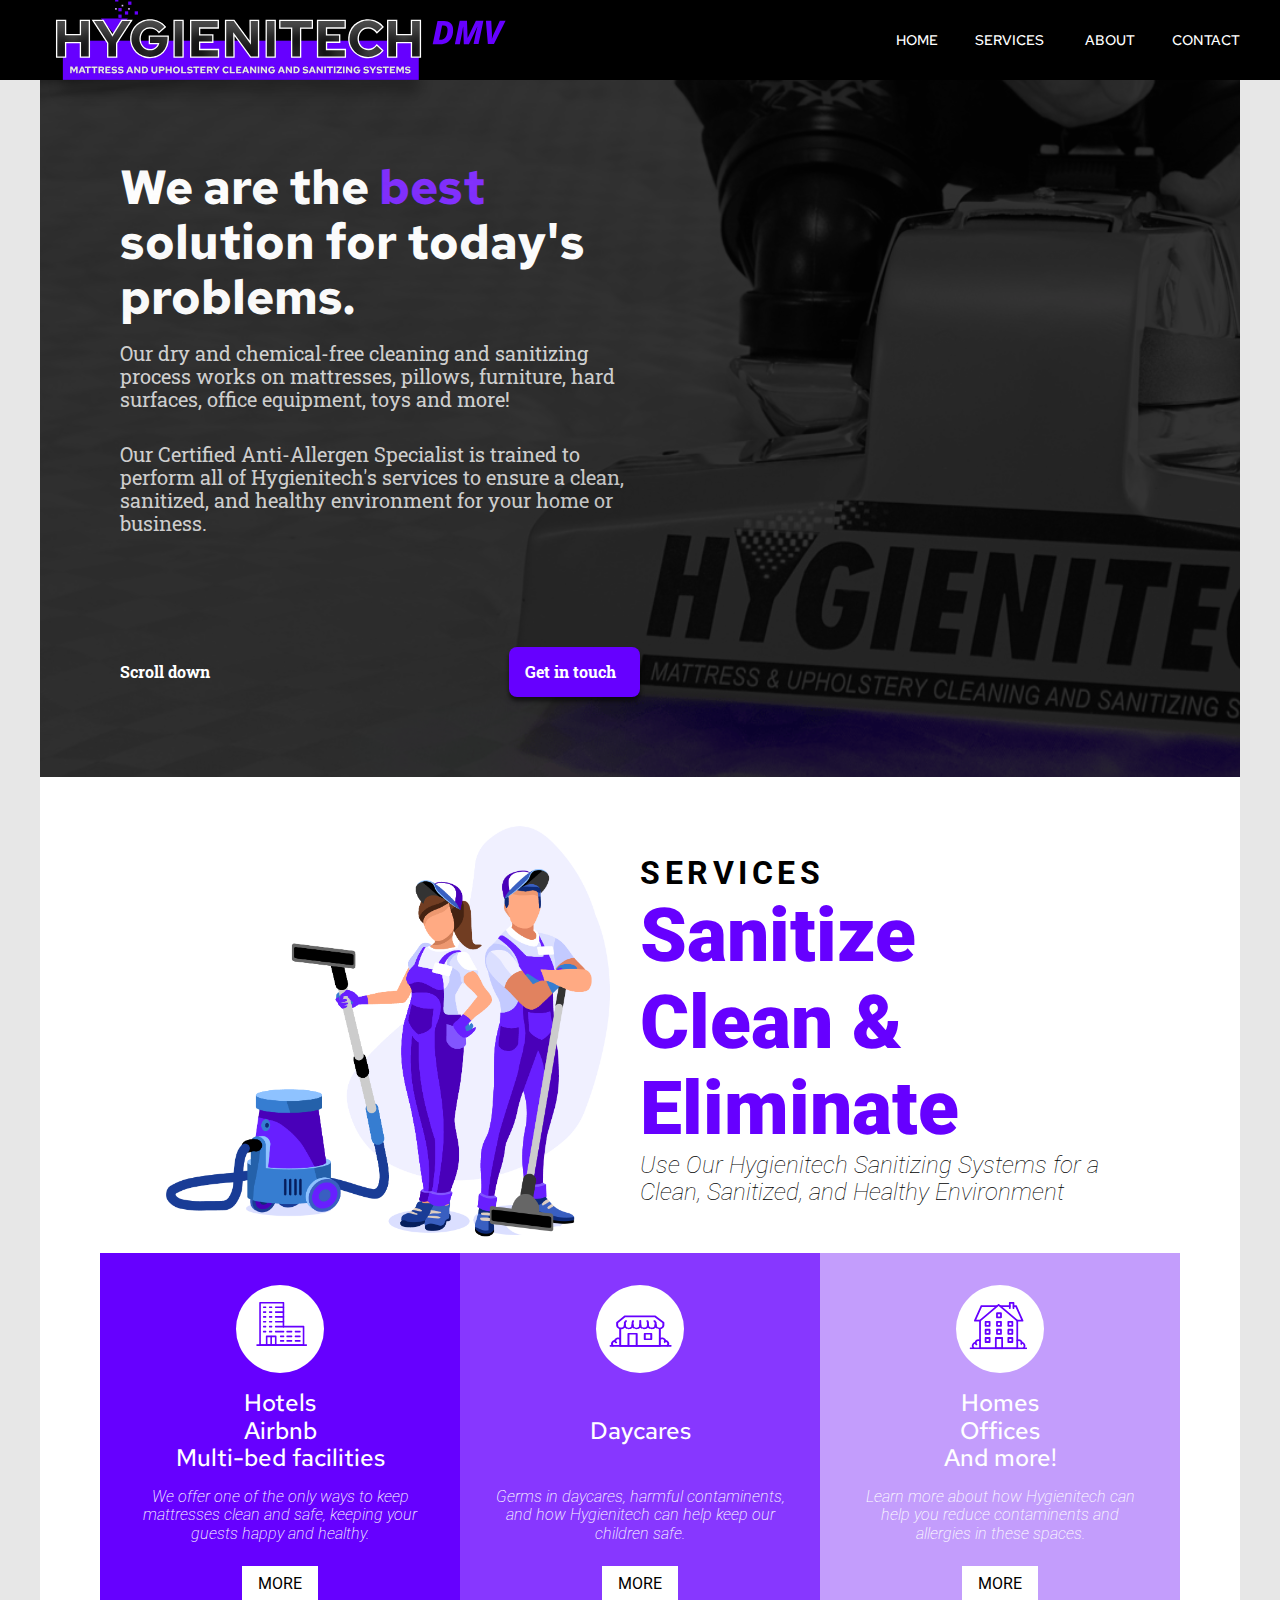
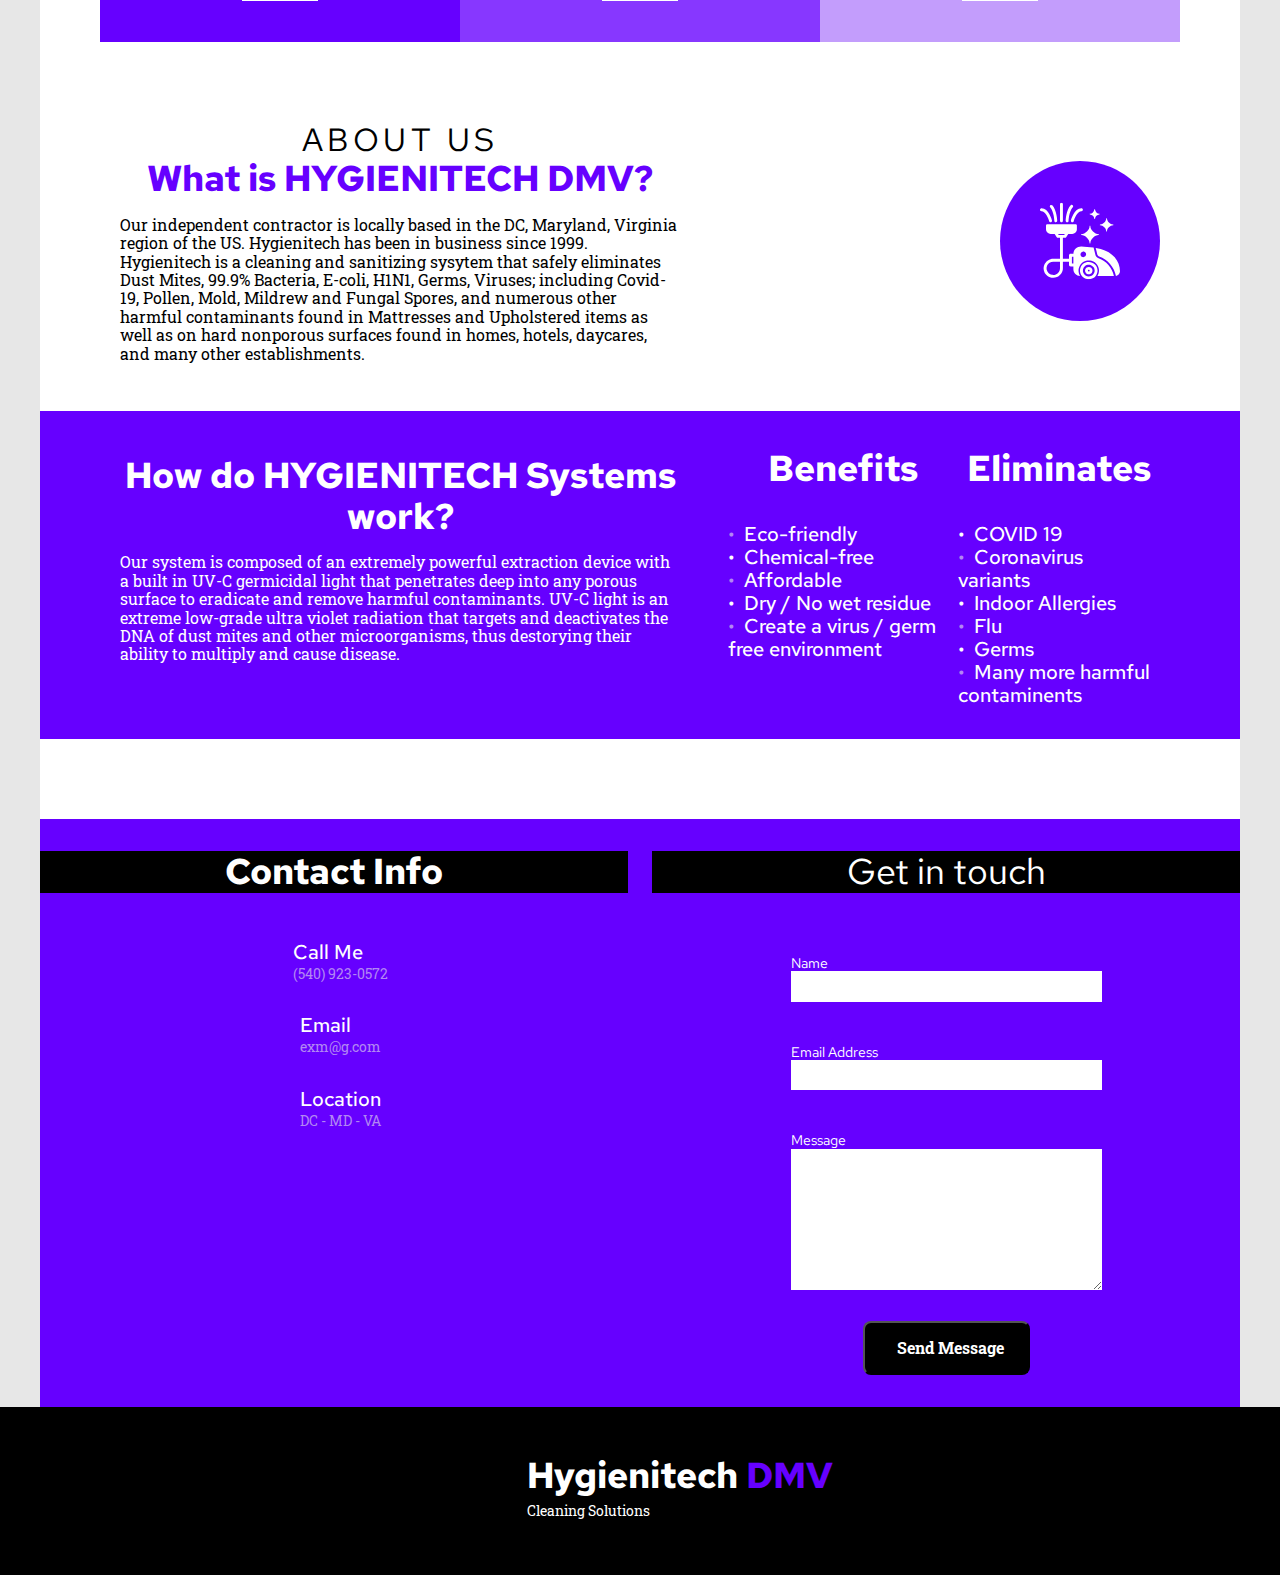
==== index.html @ 0e03e9e6 "commit on 'master'" ====
<!DOCTYPE html>
<html lang="en">
<head>
    <!--==================== GOOGLE ANALYTICS ====================-->
    <!-- Global site tag (gtag.js) - Google Analytics -->
<script async src="https://www.googletagmanager.com/gtag/js?id=G-H3X8LM975Y"></script>
<script>
  window.dataLayer = window.dataLayer || [];
  function gtag(){dataLayer.push(arguments);}
  gtag('js', new Date());

  gtag('config', 'G-H3X8LM975Y');
</script>
    <meta charset="UTF-8">
    <!--==================== UNICONS ====================-->
    
    <link rel="stylesheet" href="https://unicons.iconscout.com/release/v4.0.0/css/line.css">  
    <!--==================== CSS ====================-->
   <link rel="stylesheet" href="/assets/normalize.css">
    <link rel="stylesheet" href="/assets/style.css">

    <meta http-equiv="X-UA-Compatible" content="IE=edge">
    <meta name="viewport" content="width=device-width, initial-scale=1.0">
    <title>Cleaning Services | Hygienitech DMV</title>
</head>
<body>
    <!--==================== HEADER ====================-->
    <header class="header" id="header">
        <nav class="nav container">
            <a href="#" class="nav__logo"><img src="/assets/img/logofin.svg" alt="Hygienitech Logo"></a>

            <div class="nav__menu" id="nav-menu">
                <ul class="nav__list grid">
                    <li class="nav__item">
                        <a href="#home" class="nav__link active__link">
                            <i class="uil uil-estate nav__icon"></i> HOME
                        </a>
                    </li>
                    <li class="nav__item dropdown">
                        <a href="#locations" class="nav__link">
                            <i class="uil uil-layer-group"></i> 
                            SERVICES
                            <i class="uil uil-angle-double-down"></i>
                        </a>
                     
                     
                            <ul>
                                <li><a href="/services/lodging.html">Lodging</a></li>
                                <li><a href="/services/daycare.html">Daycare</a></li>
                                <li><a href="/services/facilities.html">Facilities</a></li>
                            </ul>
                  
                     
                    </li>
                    
                    <li class="nav__item">
                        <a href="#about" class="nav__link">
                            <i class="uil uil-cloud-info"></i>
                            ABOUT
                        </a>
                    </li>
                    <li class="nav__item">
                        <a href="#contact" class="nav__link">
                            <i class="uil uil-phone-alt"></i>
                            CONTACT
                        </a>
                    </li>
                    
                </ul>
                <i class="uil uil-times nav__close" id="nav-close"></i>
            </div>
    
        </nav>
        <div class="nav__btns">
                   
            <div class="nav__toggle" id="nav-toggle">
                <i class="uil uil-apps"></i>
            </div>
</div>

    </header>

     <!--==================== MAIN ====================-->
     <main class="main ">
    <!--==================== HOME ====================-->
        <section class="home section" id="home">
            <div class="home__container container grid">
                <div class="home__content">

                    <div class="home__data">
                        <h1 class="home__title">We are the <span class="primary">best</span> solution for today's problems.</h1>
                        <p class="home__description">Our dry and chemical-free cleaning and sanitizing process works on mattresses, pillows, furniture, hard surfaces, office equipment, toys and more!
                            </p>
                            <p class="home__description">
                            Our Certified Anti-Allergen Specialist is trained to perform all of Hygienitech's services to ensure a clean, sanitized, and healthy environment for your home or business.  </p>
                            <div class="home__scroll container">
                                <a href="#services" class="home__scroll-button button--flex">
                                    <i class="uil uil-mouse-alt home__scroll-mouse"></i>
                                    <span class="home__scroll-name">Scroll down</span>
                                    <i class="uil uil-arrow-down home__scroll-arrow"></i>
                                </a>
                                <a href="#contact" class="button button--flex box-shadow">
                                    Get in touch  <i class="uil uil-message button__icon"></i>
                                 </a>
                                
                        </div>
                    </div>

                   
                </div>
               
               
        </section>
       
<!--==================== SERVICES ====================-->
<section class="services section" id="services">

    <div class="services__container container grid">
      
        <div class="services__content ">
            <div class="services-hero">
                <div class="services-hero__img">
                    <img src="/assets/img/hygienitechalteredsmall.png" alt="Hygienitech Services Logo: Sanitize, Clean, Eliminate" class="services-logo">
                </div>
                <div class="services-hero__text">
                    
                    <p class="services__heading">
                     SERVICES
                    </p>
                    
                    <ul class="services__subtitle">
                        <li>Sanitize</li>
                        <li>Clean &</li>
                        <li>Eliminate</li>
                    </ul>
                    
                    <p class="italics">
                        Use Our Hygienitech Sanitizing Systems for a Clean, Sanitized, and Healthy Environment
                    </p>
          
                </div>
         </div>
         
         <div class="card__container">
            <!--Card One -->
        <div class="card">
                <img src="/assets/img/hotels-card-icon.svg" alt="Hotels, Airbnb, Multi-bed facilities icon">
            <ul><li>Hotels</li>
            <li>Airbnb</li>
            <li>Multi-bed facilities</li></ul>
            <p>We offer one of the only ways to keep mattresses clean and safe, keeping your guests happy and healthy.</p>
            <p class="card-button"><a href="lodging.html">MORE</a></p>
        </div>
        <!--Card Two -->
        <div class="card">
                <img src="/assets/img/daycare-card-icon.svg" alt="Daycare icon">
            <ul><li><br></li>
                <li>Daycares</li>
                <li><br></li>
           </ul>
            <p>Germs in daycares, harmful contaminents, and how Hygienitech can help keep our children safe.</p>
            <p class="card-button"><a href="daycare.html">MORE</a></p>
        </div>
        <!--Card Three -->
        <div class="card">
                <img src="/assets/img/homes-card-icon.svg" alt="Homes, Office, And More icon">
            <ul><li>Homes</li>
            <li>Offices</li>
            <li>And more!</li></ul>
            <p>Learn more about how Hygienitech can help you reduce contaminents and allergies in these spaces.</p>
            <p class="card-button"><a href="facilities.html">MORE</a></p>
        </div>
     
            
        </div>
     </div>
    
    
            
           
            
    
            
          
       
     
    
   
</section>
 


<!--==================== ABOUT ====================-->
<section class="about section" id="about">
    <div class="about__container container grid">
        <div class="about__content">
            <div class="about-text">
            <p class="about__heading">
                ABOUT US
            </p>
            <p><h1 class="primary">What is HYGIENITECH DMV?</h1></p>
            <p class="about-data">Our independent contractor is locally based in the DC, Maryland, Virginia region of the US. Hygienitech has been in business since 1999. Hygienitech is a cleaning and sanitizing sysytem that safely eliminates Dust Mites, 99.9% Bacteria, E-coli, H1N1, Germs, Viruses; including Covid-19, Pollen, Mold, Mildrew and Fungal Spores, and numerous other harmful contaminants found in Mattresses and Upholstered items as well as on hard nonporous surfaces found in homes, hotels, daycares, and many other establishments. </p>
                 </div>
           <div class="about-img__container">
            <img src="/assets/img/about-icon.svg" class="about-img" alt="Icon of vacuum cleaner">
             </div>
    </div>
 
   
        <div class="about__content">
           
            <div class="about-text">
            <h1>How do HYGIENITECH Systems work?</h1>

            <p class="about-data">Our system is composed of an extremely powerful  extraction device with a built in UV-C germicidal light that penetrates deep into any porous surface to eradicate and remove harmful contaminants. UV-C light is an extreme low-grade ultra violet radiation that targets and deactivates the DNA of dust mites and other microorganisms, thus destorying their ability to multiply and cause disease. </p>

        </div>
            <div class="ul-wrapper">
            <div class="ul-container">
                <br><br>
                <h1>Benefits</h1>
                <ul aria-label="Benefits" class="about-ul">
                    <br>
                    <li class="about-li">Eco-friendly</li>
                    <li class="about-li">Chemical-free</li>
                    <li class="about-li">Affordable</li>
                    <li class="about-li">Dry / No wet residue</li>
                    <li class="about-li">Create a virus / germ free environment</li>
                    
                </ul>
            </div>
                <div class="ul-container">
                    <br><br>
             <h1>Eliminates</h1>
                <ul aria-label="Eliminates" class="about-ul">
                    <br>
                    <li class="about-li">COVID 19</li>
                    <li class="about-li">Coronavirus variants</li>
                    <li class="about-li">Indoor Allergies</li>
                    <li class="about-li">Flu</li>
                    <li class="about-li">Germs</li>
                    <li class="about-li">Many more harmful contaminents</li>
                </ul>
                </div>
               
     
            </div>
        </div>
    </div>

</section>
 <!--==================== CONTACT ME ====================-->
 <section class="contact section" id="contact">

    
    <div class="contact__container container grid">
        <h2 class="section__title">Contact Info</h2>
        <span class="section__subtitle">Get in touch</span>
        <div>
            <div class="contact__information">
                <i class="uil uil-phone contact__icon"></i>
                <div>
                    <h3 class="contact__title">Call Me</h3>
                    <span class="contact__subtitle">(540) 923-0572</span>
                </div>
            </div>
            <div class="contact__information">
                <i class="uil uil-envelope contact__icon"></i>
                <div>
                    <h3 class="contact__title">Email</h3>
                    <span class="contact__subtitle">exm@g.com</span>
                </div>
            </div>
            <div class="contact__information">
                <i class="uil uil-map-marker contact__icon"></i>
                <div>
                    <h3 class="contact__title">Location</h3>
                    <span class="contact__subtitle">DC - MD - VA</span>
                </div>
            </div>
        </div>

        <form name="contact" subject="HygienitechDMV" method="POST" data-netlify="true" class="contact__form grid">
            <div class="contact__inputs grid">
                <div class="contact__content">
                    <label for="" class="contact__label">Name</label>
                    <input type="text" class="contact__input" name="Name" required>
                </div>
                <div class="contact__content">
                    <label for="" class="contact__label">Email Address</label>
                    <input type="email" class="contact__input" name="Email" required>
                </div>
                </div>
    
                <div class="contact__content">
                    <label for="" class="contact__label">Message</label>
                    <textarea name="Message" id="" cols="0" rows="7" class="contact__input" required></textarea>
                </div>
          
                   
                    <button type="submit" class="button button--flex">
                        Send Message
                        <i class="uil uil-message button__icon"></i>
                    </button>
               
            </div>
        </form>

    </div>

</section>
</main>

    <!--==================== FOOTER ====================-->
    <footer class="footer">
        <div class="footer__bg">
            <div class="footer__container container grid">
                <div>
                    <h1 class="footer__title">Hygienitech <span class="primary">DMV</span></h1>
                    <span class="footer__subtitle">Cleaning Solutions</span>
                </div>

               

                <div class="footer__socials hidden">
                    <a href="" class="footer__social">
                        <i class="uil uil-facebook-f"></i>
                    </a>
                    <a href="" class="footer__social">
                        <i class="uil uil-instagram"></i>
                    </a>
                    <a href="" class="footer__social">
                        <i class="uil uil-twitter-alt"></i>
                    </a>
                </div>
            </div>
            <p class="footer__copy hidden">&#169; HYGIENITECH DMV All Rights Reserved</p>
        </div>
        
    </footer>
    <script src="app.js"></script>
</body>
</html>
---- assets/style.css ----
/*==================== GOOGLE FONTS ====================*/

@import url("https://fonts.googleapis.com/css2?family=Red+Hat+Display:wght@500&family=Red+Hat+Text:wght@500&family=Roboto+Slab:wght@500;700&family=Roboto:ital,wght@0,400;0,900;1,300;1,500&display=swap");

/*==================== VARIABLE CSS ====================*/
:root {
  --header-height: 5rem;

  /*========== Colors ==========*/

  --hue-color: 264;

  /* HSL color mode */
  --primary-color: hsl(var(--hue-color), 100%, 50%);
  --primary-color-light: hsl(var(--hue-color), 81.8%, 74.1%);
  --secondary-color: hsl(0, 0%, 78.8%);
  --container-color: #fff;

  /*========== Font and typography ==========*/
  --body-font: "Roboto Slab", serif;
  --nav-font: "Red Hat Text", sans-serif;
  --card-font: "Roboto", sans-serif;

  /* .5rem = 8px, 1rem = 16px, 1.5rem = 24px ... */
  --big-font-size: 2rem;
  --h1-font-size: 1.5rem;
  --h2-font-size: 1.25rem;
  --h3-font-size: 1.125rem;
  --normal-font-size: 0.938rem;
  --small-font-size: 0.813rem;
  --smaller-font-size: 0.75rem;

  /*========== Font weight ==========*/
  --font-medium: 500;
  --font-bold: 700;

  /*========== Margins Bottom ==========*/
  /* .25rem = 4px, .5rem = 8px, .75rem = 12px ... */
  --mb-0-25: 0.25rem;
  --mb-0-5: 0.5rem;
  --mb-0-75: 0.75rem;
  --mb-1: 1rem;
  --mb-1-5: 1.5rem;
  --mb-2: 2rem;
  --mb-2-5: 2.5rem;
  --mb-3: 3rem;

  /*========== z index ==========*/
  --z-tooltip: 10;
  --z-fixed: 100;
  --z-modal: 1000;
}

/* Font size for large devices */
@media screen and (min-width: 968px) {
  :root {
    --big-font-size: 3rem;
    --h1-font-size: 2.25rem;
    --h2-font-size: 1.5rem;
    --h3-font-size: 1.25rem;
    --normal-font-size: 1rem;
    --small-font-size: 0.875rem;
    --smaller-font-size: 0.813rem;
  }
}

/*==================== BASE ====================*/
* {
  box-sizing: border-box;
  padding: 0;
  margin: 0;
  scroll-margin-top: 50px;
}

html {
  scroll-behavior: smooth;
}

body {
  margin: 0;
  font-family: var(--body-font);
  font-size: var(--normal-font-size);
  background-color: rgb(231, 231, 231);
  color: var(--text-color);
}

h1,
h2,
h3,
h4 {
  color: #fff;
  font-weight: var(--font-bold);
  font-family: var(--nav-font);
  margin: 0;
}

ul {
  list-style: none;
}

a {
  text-decoration: none;
}
f img {
  max-width: 100%;
  height: auto;
}

span.primary {
  color: var(--primary-color);
}

/*==================== LAYOUT ====================*/

.container {
  max-width: 1200px;

  margin-left: var(--mb-1-5);
  margin-right: var(--mb-1-5);
}

.grid {
  display: grid;
  justify-content: center;
  gap: 1.5rem;
}

.header {
  width: 100%;
  position: fixed;
  top: 0;
  left: 0;
  z-index: var(--z-fixed);
  background-color: black;
}

/*==================== REUSABLE CSS CLASSES ====================*/

.section__title {
  font-size: var(--h1-font-size);
  font-family: var(--nav-font);
}

.section__subtitle {
  display: block;
  font-size: var(--h1-font-size);
  font-family: var(--nav-font);
}

.section__title,
.section__subtitle {
  text-align: center;
  color: #fff;
  background-color: #000;
}

.box-shadow {
  box-shadow: 0px 4px 4px rgba(0, 0, 0, 0.6);
}

.primary {
  color: var(--primary-color);
}

.primary-light {
  color: var(--primary-color-light);
}

.bold {
  font-weight: bold;
}

.hidden {
  display: none;
}

/*==================== BUTTONS ====================*/

.button {
  display: inline-block;
  background-color: var(--primary-color);
  color: #fff;
  padding: 1rem;
  border-radius: 0.5rem;
  font-weight: var(--font-bold);
  transition: 0.3s all ease-in;
}

.button:hover {
  filter: hue-rotate(-15deg);
}

.button__icon {
  font-size: 1.25rem;
  margin-left: var(--mb-0-5);
  transition: 0.3s;
}

.button--flex {
  display: inline-flex;
  align-items: center;

  z-index: 89;
}

.button--small {
  padding: 0.75rem 1rem;
}

.button--link {
  padding: 0;
  background-color: transparent;
  color: var(--first-color);
}

.button--link:hover {
  background-color: transparent;
  color: var(--first-color-alt);
}

/*==================== NAV ====================*/

.nav {
  height: var(--header-height);
  display: flex;
  max-width: 1200px;
  justify-content: space-between;
  align-items: center;
  column-gap: 1rem;
  width: 100%;
}

li.nav__item i:nth-child(2) {
  color: white;
}

.dropdown {
  position: relative;
}

.dropdown ul {
  display: none;
  width: 100%;
  background-color: var(--primary-color);
  font-size: var(--small-font-size);
  position: absolute;
  color: white;
  text-align: center;
  box-shadow: 0 0.5px 0.5px var(--primary-color);
  transition: 0.3s all ease;
}

.dropdown li {
  padding: 0.1rem 0;
  transition: 0.3s all ease;
  text-transform: uppercase;
  font-family: var(--nav-font);
}

.dropdown a {
  text-decoration: none;
  color: #fff;
}

.dropdown a:hover {
  color: var(--primary-color-light);
}

.dropdown:hover ul {
  display: block;
}

/*
.nav__item {
  transform: scale(1.1);
}
*/
.nav__menu {
}

.nav__btns {
  display: flex;
  align-items: center;
}

.nav__btns i {
  color: white;
}

.nav__toggle,
.nav__close {
  display: none;
}

@media screen and (max-width: 650px) {
  .nav__toggle,
  .nav__close {
    display: block;
  }

  .nav__menu {
    position: fixed;
    top: -150%;
    left: 0;
    width: 100%;
    background-color: var(--body-color);
    padding: 2rem 1.5rem 2rem;
    box-shadow: 0 0 -1px 4px #fff;
    transition: 0.5s all ease;
  }
}

.nav__list {
  grid-template-columns: repeat(3, 1fr);
}

.nav__link {
  display: flex;

  font-family: var(--nav-font);
  flex-direction: row;
  align-items: center;
  font-size: var(--small-font-size);
  color: #fff;
  font-weight: var(--font-medium);
  transition: 0.3s all ease;
}

.nav__link:hover {
  transform: scale(1.2);
  filter: hue-rotate(15deg);
}

i {
  color: var(--primary-color);
}

.nav__link i {
  padding-right: 0.3rem;
}

.nav__logo img {
  width: 40vw;
  max-width: 30rem;
  margin-top: 1.5rem;
}

.nav__close {
  position: absolute;
  right: 1rem;
  top: 3rem;
  font-size: 1.5rem;
  cursor: pointer;
  color: #fff;
}

.nav__toggle {
  position: absolute;
  right: 1rem;
  top: 2rem;
  font-size: 1.15rem;
  cursor: pointer;
  color: #fff;
}

.show-menu {
  top: 4rem;

  background-color: black;
}

/*==================== HOME ====================*/

.home .home__container {
  gap: 1rem;
  background-color: #000;
}

.home__content {
  margin-top: 2rem;
  align-items: center;
}

.home__data {
  width: 50%;

  grid-column: 1/3;

  padding-left: 5rem;
}

.home__container {
  position: relative;
}

.home__container::before {
  content: "";
  background-image: url(/assets/img/hero.png);

  opacity: 0.2;
  background-size: cover;
  background-position: center;

  position: absolute;
  top: 0;
  left: 0;
  right: 0;
  bottom: 0;
}

.home__title {
  font-size: var(--big-font-size);
  padding-top: 8rem;
}

.home__description {
  margin-top: var(--mb-1);
  margin-bottom: var(--mb-2);
  font-size: var(--h3-font-size);
}

.home p {
  color: var(--secondary-color);
}

.home__scroll.container {
  display: flex;
  justify-content: space-between;
  flex-wrap: wrap;
  padding: 5rem 0;
}

.home__scroll {
  display: block;
}

.home__scroll i {
  color: #fff;
}

.home__scroll-button {
  color: var(--first-color);
  transition: 0.3s;
}

.home__scroll-button:hover {
  transform: translateY(0.25rem);
}

.home__scroll-mouse {
  font-size: 2rem;
}

.home__scroll-name {
  font-size: var(--normal-font-size);
  color: #fff;
  font-weight: var(--font-bold);
  margin-right: var(--mb-0-25);
}

.home__scroll-arrow {
  font-size: 1.25rem;
  color: #000;
}

/*==================== ABOUT ====================*/
.about .about__container {
  padding-top: 5rem;
  gap: 1rem;
  grid-template-columns: repeat(100%, 2fr);

  background-color: #fff;

  padding-bottom: 5rem;
}

.about h1 {
  font-size: var(--h1-font-size);
  padding-bottom: var(--mb-1);
}

p.about-data {
  font-size: var(--normal-font-size);
}
p.about-data2 {
  font-size: var(--normal-font-size);
}

.ul-wrapper {
  display: flex;
}

.about__content {
  display: flex;
  justify-content: space-between;
  width: 100%;
  padding-left: 5rem;
  align-items: center;
  flex-wrap: flex;
  padding-bottom: 2rem;
  gap: 3rem;
}

.about-text {
  max-width: 50%;
}

p.about-data:nth-child(4) {
  color: #fff;
}
.about-img__container {
  padding-right: 5rem;
  max-width: 100%;
}
.about-img {
  width: 10rem;
}

.about-data:nth-child(2) {
  color: #fff;
}

.about__content:nth-child(2) {
  background-color: #6600ff;
}

.about__content2 {
  grid-template-columns: 1fr 0.5fr 0.5fr;
  padding-left: 5rem;
  color: #fff;
  max-width: 100vw;
  text-align: left;
  position: relative;
  min-height: 60vh;
  background-color: var(--primary-color);
}

p.h1 {
  font-weight: var(--font-medium);
  font-family: var(--card-font);
  position: relative;
  margin-bottom: var(--mb-2-5);
}

p.about__heading {
  font-weight: 400;
  font-family: var(--nav-font);
  font-size: 2rem;
  position: relative;
  letter-spacing: 4.5px;
}

p.about__heading2 {
  color: var(--primary-color);
  font-weight: var(--font-bold);
  font-family: var(--card-font);
  position: relative;
  margin-bottom: var(--mb-2-5);
}

p.about__heading2:after {
  content: "";
  position: absolute;
  height: 0.7rem;
  width: 5rem;
  background-color: var(--primary-color-light);

  top: 1.5rem;
  left: 7rem;
}

.ul-wrapper {
  padding-right: 5rem;
  color: #fff;
}

.lodging .ul-container {
  color: #fff;
  max-width: 100%;
}

.ul-container li {
  font-family: var(--nav-font);
  font-weight: 500;
  font-size: var(--h3-font-size);
}

.ul-container li:nth-last-of-type(odd)::before {
  content: "\2022";
  width: 1rem;
  font-size: 1.2rem;
  display: inline-block;
  color: var(--primary-color-light);
}

.ul-container li:nth-last-of-type(even)::before {
  content: "\2022";
  width: 1rem;
  font-size: 1.2rem;
  display: inline-block;
  color: #fff;
}

/*==================== SERVICES ====================*/

.services .services__container {
  gap: 1rem;
  grid-template-columns: repeat(100%, 3fr);

  background: #fff;
}

.services__content {
  margin-top: 2rem;

  position: relative;
  min-height: 60vh;
}

.services h1 {
  font-size: var(--h1-font-size);

  padding-bottom: var(--mb-1);
}

p.services-data {
  font-size: var(--h2-font-size);
}

.services-hero {
  display: flex;
  justify-content: center;
  flex-wrap: wrap;
}

img.services-logo {
  max-width: 30rem;
}

.services-hero__text {
  display: flex;
  flex-direction: column;
  justify-content: center;
  max-width: 40%;
}

p.services__heading {
  font-weight: var(--font-bold);
  font-family: var(--card-font);
  font-size: 2rem;
  position: relative;
  letter-spacing: 4.5px;
}

.services__subtitle {
  font-size: 4.7rem;
  font-family: var(--card-font);
  font-weight: 900;
  color: var(--primary-color);
}

.italics {
  font-size: 1.5rem;
  font-style: italic;
  font-weight: 100;
  font-family: var(--card-font);
}

/*
p.services__heading:after {
  content: "";
  position: absolute;
  height: 0.7rem;
  width: 5rem;
  background-color: var(--primary-color-light);

  top: 1.5rem;
  left: 7rem;
}
*/

.boximg2 {
  transform: scale(3);
  position: absolute;
  bottom: 2rem;
  left: 2rem;
}
.boximg3 {
  transform: scale(3);
  position: absolute;
  top: 0;
  left: 95%;
}

.linegroup {
  transform: scale(3);

  position: absolute;
  left: 16.9%;
}

.services-heading {
  position: relative;
}

.card__container {
  display: flex;
  flex-wrap: wrap;
  justify-content: center;
}

.card {
  display: flex;
  flex-direction: column;
  justify-content: center;
  align-items: center;
  max-width: 30%;

  flex-wrap: wrap;

  background-color: #6600ff;
  color: #fff;
  padding: 2rem;
}

.card:nth-child(2) {
  background-color: #8737ff;
}
.card:nth-child(3) {
  background-color: #c39dfc;
}

.card-button:hover {
  transform: scale(1.1);
}

.card ul {
  font-family: var(--nav-font);
  font-size: 1.5rem;
  font-weight: 500;
}

.card ul,
.card p {
  text-align: center;
}

.card p {
  padding: 1rem 0;
  font-family: var(--card-font);
  font-style: italic;
  font-weight: 200;
}

.card img {
  padding-bottom: 1rem;
  width: 5.5rem;
}

.card-button {
  transition: all 0.3s ease;
}

.card-button a {
  padding-top: 0.5rem;
  color: #000;
  font-family: var(--card-font);
  font-style: normal;
  font-weight: 400;
  background-color: #fff;
  padding: 0.5rem 1rem;
}

.background-spacer {
  background-color: var(--primary-color);

  content: "";

  height: 20rem;
}

/*==================== LODGING ====================*/

.bottom img {
  display: sticky;
  margin: 0 auto;
  overflow: hidden;
  max-width: 100%;
}

.lodging .lodging__container {
  gap: 1rem;
  background-color: #fff;
  margin-top: 5rem;
  padding: 3rem;
  width: 100%;
}

.lodging__content {
  margin-top: 2rem;
  justify-content: space-between;
  display: flex;
  min-width: 50%;
  max-width: 100%;
}

.lodging__content p,
.lodging__content {
  font-family: var(--card-font);
}

.img-container circle {
  align-items: center;
  justify-content: center;
}

#circle {
  width: 10rem;
}

.lodging img:nth-child(2) {
  max-width: 50%;
}

img.hotels-logo {
  min-width: 50px;
}

.img-container {
  display: flex;
  flex-wrap: wrap;
  max-width: 100%;
  justify-content: flex-end;
  gap: 1rem;
}

.lodging-data {
  flex-direction: column;
  display: flex;
  max-width: 40%;
}

.lodging-data-second {
  color: #fff;
  background-color: var(--primary-color);
  padding: 2rem 0;
  padding-left: 5rem;
  flex-direction: column;
  display: flex;
  max-width: 50%;
}

h4 {
  padding-bottom: 1rem;
  font-family: var(--card-font);
  max-width: 80%;
}

.break {
  width: 100%;
}

.img-container:nth-child(1) {
  align-items: center;
}

.lodging__content .img-container:nth-child(3) {
  min-width: 7rem;
}

.lodging__content hr.underline {
  border-bottom: 0.5rem solid var(--primary-color);
  width: 8rem;
  display: in;
  margin: 1rem 0;
}

.lodging-data h1 {
  font-family: var(--nav-font);
  color: #000;
}

.lodging-data h1:nth-child(4) {
  color: var(--primary-color);
}

.lodging-data h1:nth-child(6) {
  color: #5607cc;
}

.lodging__content2 {
  margin: 2rem 0;
  padding-left: 5rem;

  display: grid;

  grid-template-columns: 0.5fr 1fr 1fr;
}

.lodging h1 {
  font-size: var(--h1-font-size);
}

.lodging p {
  max-width: 80%;
}

hr {
  margin: 2rem 0;

  width: 30%;
}

lodging-data {
  font-size: var(--h2-font-size);
}

.lodging-data:nth-child(2) li {
  padding-left: 5rem;
  width: 80%;
}

p.lodging__heading {
  font-weight: var(--font-medium);
  font-family: var(--card-font);
  position: relative;
  margin-bottom: var(--mb-2-5);
}

p.lodging__heading:before {
  content: "";
  position: absolute;
  height: 0.7rem;
  width: 5rem;
  background-color: #000;

  top: 1.5rem;
  left: 0;
}

.head-icon {
  color: #000;
  font-weight: var(--font-bold);
  font-size: 2.5rem;
  padding-left: 3rem;
}

ul.small li {
  font-size: 0.8rem;

  font-family: var(--body-font);
}

/*
p.services__heading:after {
  content: "";
  position: absolute;
  height: 0.7rem;
  width: 5rem;
  background-color: var(--primary-color-light);

  top: 1.5rem;
  left: 7rem;
}
*/
/*==================== FACILITIES ====================*/

.bottom img {
  display: sticky;
  margin: 0 auto;
  overflow: hidden;
  max-width: 100%;
}

.daycare img.lurking {
  max-height: 200px;
}

.facilities .facilities__container {
  gap: 1rem;
  background-color: #fff;
  margin-top: 5rem;
  padding: 3rem;
  width: 100%;
}

.facilities__content {
  margin-top: 2rem;
  justify-content: space-between;
  display: flex;
  min-width: 50%;
  max-width: 100%;
}

.facilities img {
  max-height: 296px;
}

.facilities__content p,
.facilities__content {
  font-family: var(--card-font);
}

.img-container circle {
  align-items: center;
  justify-content: center;
}

#circle {
  width: 10rem;
}

img.homes-logo {
  min-width: 50px;
}

.img-container {
  display: flex;
  flex-wrap: wrap;
  max-width: 100%;
  justify-content: flex-end;
  gap: 1rem;
}

.facilities-data {
  flex-direction: column;
  display: flex;
  max-width: 40%;
}

.facilities-data:nth-child(2) {
  max-width: 30%;
}

.facilities-data-second {
  color: #fff;
  background-color: var(--primary-color);
  padding: 2rem 0;
  padding-left: 5rem;
  flex-direction: column;
  display: flex;
  max-width: 50%;
}

h4 {
  padding-bottom: 1rem;
  font-family: var(--card-font);
  max-width: 80%;
}

.break {
  width: 100%;
}

.img-container:nth-child(1) {
  align-items: center;
}

.facilities img:nth-child(3) {
  border-radius: 2rem 0 0 0;
}

.facilities__content .img-container:nth-child(3) {
  min-width: 7rem;
}

.facilities__content hr.underline {
  border-bottom: 0.5rem solid var(--primary-color);
  width: 8rem;
  display: in;
  margin: 1rem 0;
}

.facilities-data h1 {
  font-family: var(--nav-font);
  color: #000;
}

.facilities-data h1:nth-child(4) {
  color: var(--primary-color);
}

.facilities-data h1:nth-child(6) {
  color: #5607cc;
}

.facilities h1 {
  font-size: var(--h1-font-size);
}

.facilities__content {
  column-gap: 2rem;
}

.facilities p {
  max-width: 80%;
}

hr {
  margin: 2rem 0;

  width: 30%;
}

.facilities ul {
  list-style-type: disc;
}

.homes2 {
  display: flex;
  justify-content: center;
  max-width: 100%;
  padding-top: 2rem;
}

.homes2 img {
  max-height: 200px;
}

facilities-data {
  font-size: var(--h2-font-size);
}

.facilities-data:nth-child(2) li {
  padding-left: 5rem;
  width: 80%;
}

p.facilities__heading {
  font-weight: var(--font-medium);
  font-family: var(--card-font);
  position: relative;
  margin-bottom: var(--mb-2-5);
}

p.facilities__heading:before {
  content: "";
  position: absolute;
  height: 0.7rem;
  width: 5rem;
  background-color: #000;

  top: 1.5rem;
  left: 0;
}

.head-icon {
  color: #000;
  font-weight: var(--font-bold);
  font-size: 2.5rem;
  padding-left: 3rem;
}

ul.small li {
  font-size: 0.8rem;

  font-family: var(--body-font);
}

/*
p.services__heading:after {
  content: "";
  position: absolute;
  height: 0.7rem;
  width: 5rem;
  background-color: var(--primary-color-light);

  top: 1.5rem;
  left: 7rem;
}
*/

/*==================== DAYCARE ====================*/

.bottom img {
  display: sticky;
  margin: 0 auto;
  overflow: hidden;
  max-width: 100%;
}

.lurking {
  max-width: 100%;
}
img.daycare-logo {
  min-width: 50px;
}
.daycare .img-container {
  justify-content: center;
}

.daycare .daycare__container {
  gap: 1rem;
  background-color: #fff;
  margin-top: 5rem;
  padding: 1.3rem;
  width: 100%;
}

.daycare__content {
  margin-top: 2rem;
  justify-content: space-between;
  display: flex;
  min-width: 50%;
  max-width: 100%;
}

.daycare img {
  max-height: 296px;
  max-width: 100%;
}

.daycare__content p,
.daycare__content {
  font-family: var(--card-font);
}

.img-container circle {
  align-items: center;
  justify-content: center;
}

#circle {
  width: 10rem;
}

img.homes-logo {
  min-width: 50px;
}

.img-container {
  display: flex;
  flex-wrap: wrap;
  max-width: 100%;
  justify-content: flex-end;
  gap: 1rem;
}

.daycare-data {
  flex-direction: column;
  display: flex;
  max-width: 40%;
}

.daycare-data:nth-child(2) {
  max-width: 30%;
}

.daycare-data-second {
  color: #fff;
  background-color: var(--primary-color);
  padding: 2rem 0;
  padding-left: 3rem;
  flex-direction: column;
  display: flex;
  padding-right: 1rem;
  max-width: 50%;
}

h4 {
  padding-bottom: 1rem;
  font-family: var(--card-font);
  max-width: 80%;
}

.break {
  width: 100%;
}

.img-container:nth-child(1) {
  align-items: center;
}

.daycare img:nth-child(3) {
  border-radius: 2rem 0 2rem 0;
}

.daycare__content .img-container:nth-child(3) {
  min-width: 7rem;
}

.daycare__content hr.underline {
  border-bottom: 0.5rem solid var(--primary-color);
  width: 8rem;
  display: in;
  margin: 1rem 0;
}

.daycare-data h1 {
  font-family: var(--nav-font);
  color: #000;
}

.daycare-data h1:nth-child(4) {
  color: var(--primary-color);
}

.daycare-data h1:nth-child(6) {
  color: #5607cc;
}

.daycare h1 {
  font-size: var(--h1-font-size);
}

.daycare__content {
  column-gap: 2rem;
}

.daycare p {
}

hr {
  margin: 2rem 0;

  width: 30%;
}

.daycare ul {
  list-style-type: disc;
}

.homes2 {
  display: flex;
  justify-content: center;
  max-width: 100%;
  padding-top: 2rem;
}

daycare-data {
  font-size: var(--h2-font-size);
}

.daycare-data:nth-child(2) li {
  padding-left: 5rem;
  width: 80%;
}

p.daycare__heading {
  font-weight: var(--font-medium);
  font-family: var(--card-font);
  position: relative;
  margin-bottom: var(--mb-2-5);
}

p.daycare__heading:before {
  content: "";
  position: absolute;
  height: 0.7rem;
  width: 5rem;
  background-color: #000;

  top: 1.5rem;
  left: 0;
}

.head-icon {
  color: #000;
  font-weight: var(--font-bold);
  font-size: 2.5rem;
  padding-left: 3rem;
}

ul.small li {
  font-size: 0.8rem;

  font-family: var(--body-font);
}

/*==================== CONTACT ME ====================*/
.contact__container {
  padding-top: 2rem;
  row-gap: 3rem;
  gap: 1;
  grid-template-columns: repeat(2, 1fr);

  background-color: var(--primary-color);
}

.contact__information {
  display: flex;
  justify-content: center;
  margin-bottom: var(--mb-2);
}

.contact__icon {
  font-size: 2rem;
  color: var(--first-color);
  margin-right: var(--mb-0-75);
}

.contact__title {
  font-size: var(--h3-font-size);
  font-weight: var(--font-medium);
}

.contact__subtitle {
  font-size: var(--small-font-size);
  color: var(--primary-color-light);
}

.contact__content {
  background-color: var(--input-color);
  border-radius: 0.5rem;
  padding: 0.75rem 1rem 0.25rem;
}

.contact__label {
  font-size: var(--small-font-size);
  font-family: var(--nav-font);
  color: #fff;
}

.contact__input {
  width: 100%;
  background-color: #fff;
  color: #000;
  font-family: var(--body-font);
  font-size: --normal-font-size;
  border: none;

  outline: none;
  padding: 0.25rem 0.5rem 0.5rem 0;
}

.contact .button {
  padding-left: 2rem;
  margin-left: auto;
  margin-right: auto;

  margin-bottom: var(--mb-2);
  background-color: #000;
  transition: 0.3s all ease;
}

.contact .button:hover {
  background-color: var(--primary-color-light);
}

.contact i {
  color: #fff;
}

/*==================== FOOTER ====================*/
ubiso .footer__container {
  row-gap: 3.5rem;
  grid-template-columns: repeat(2, 1fr);
}

.footer__bg {
  background-color: #000;
  padding: 2rem 0 3rem;
}

.footer__title {
  font-size: var(--h1-font-size);
  margin-bottom: var(--mb-0-25);
  padding-left: 5rem;
}

.footer__subtitle {
  font-size: var(--small-font-size);
  padding-left: 5rem;
}

.footer__links {
  display: flex;
  flex-direction: column;
  row-gap: 1.5rem;
  padding-left: 5rem;
}

.footer__link:hover {
  color: var(--first-color-lighter);
}

.footer__social {
  font-size: 1.25rem;
  margin-right: var(--mb-1-5);
  padding-left: 5rem;
}

.footer__social:hover {
  color: var(--first-color-lighter);
}

.footer__copy {
  font-size: var(--smaller-font-size);
  text-align: center;
  color: #fff;

  margin-top: var(--mb-3);
}

.footer__title,
.footer__subtitle,
.footer__link,
.footer__social {
  color: #fff;
}

.footer i {
  color: #fff;
  border: 2px solid var(--primary-color);
  border-radius: 15rem;
  padding: 0.15rem 0.3rem;
}

/*========== SCROLL BAR ==========*/
::-webkit-scrollbar {
  width: 0.6rem;
  background-color: var(--scroll-bar-color);
  border-radius: 0.5rem;
}

::-webkit-scrollbar-thumb {
  background-color: var(--scroll-thumb-color);
  border-radius: 0.5rem;
}

::-webkit-scrollbar-thumb:hover {
  background-color: var(--text-color-light);
}

/*==================== MEDIA QUERIES ====================*/
/* For large devices */

@media screen and (min-width: 1200px) {
  .header,
  .main,
  .bottom,
  .footer__container {
    padding: 0;
  }

  .bottom img {
    display: flex;
    max-width: 1200px;
  }
}
@media screen and (max-width: 768px) {
  .lodging__container.container {
    margin-left: 0;
  }

  .daycare-data-second {
    max-width: 100%;
  }

  .facilities__container.container {
    margin-left: 0;
  }
  .daycare__container.container {
    margin-left: 0;
  }
  .home__data {
    width: 100%;
    padding-left: 2.5rem;
  }

  .nav__logo img {
    margin-top: 0;
    width: 50vw;
  }
  .home__scroll.container {
    padding: 3rem 0;
  }

  img.services-logo {
    max-width: 15rem;
  }
  .services-hero__text {
    max-width: 40%;
  }

  p.services__heading {
    font-size: 1rem;
    position: relative;
    letter-spacing: 4.5px;
  }

  .services__subtitle {
    font-size: 2.7rem;
  }

  .italics {
    font-size: 1.2rem;
  }

  .services-hero {
    align-items: center;
  }

  .card__container {
    justify-content: center;
    padding-top: 1rem;
  }

  .card {
    max-width: 50%;
  }
  .about-text {
    max-width: 100%;
  }

  .about__content {
    padding: 0 1rem;
    max-width: 100%;
    flex-wrap: wrap;
    justify-content: center;
  }

  .about-img__container {
    padding-right: 0;
    max-width: 100%;
  }

  img.about-img {
    max-width: 100%;
    justify-self: center;
  }

  .ul-wrapper {
    flex-wrap: wrap;
    max-width: 100%;
    gap: 1rem;
    padding-right: 0;
    justify-content: center;
    align-items: center;
  }

  .ul-container {
    width: 100%;
  }

  .ul-container:nth-child(2) {
    padding-bottom: 2rem;
  }

  .hotels-logo {
    max-width: 4rem;
  }

  .lodging-data {
    min-width: 20rem;
  }
  .facilities-data {
    min-width: 20rem;
  }
  .daycare-data {
    min-width: 20rem;
  }

  .lodging__content:nth-child(4) {
    flex-wrap: wrap;
  }

  .lodging__content:nth-child(3) {
    align-items: center;
    flex-direction: column;
  }
  .facilities__content:nth-child(3) {
    flex-direction: column;
    row-gap: 1rem;
  }
  .daycare__content:nth-child(3) {
    flex-direction: column;
    row-gap: 1rem;
  }
  .lodging__content .circle {
    max-width: 15rem;
    padding-bottom: 5rem;
  }
  .facilities__content .circle {
    max-width: 15rem;
    padding-bottom: 5rem;
  }
  .daycare__content .circle {
    max-width: 15rem;
    padding-bottom: 5rem;
  }

  .facilities__content:nth-child(5) {
    align-items: center;
    justify-content: center;
    flex-wrap: wrap;
  }
  .daycare__content:nth-child(5) {
    align-items: center;
    justify-content: center;
    flex-wrap: wrap;
  }

  .lodging-data-second {
    max-width: 100%;
  }
  .facilities-data-second {
    max-width: 100%;
  }

  .lodging img:nth-child(2) {
    max-width: 10rem;
  }

  lodging.img-container {
    max-width: 100%;
  }
  facilities.img-container {
    max-width: 100%;
  }
  daycare.img-container {
    max-width: 100%;
  }
}
@media screen and (min-width: 767px) {
  .container {
    margin-left: auto;
    margin-right: auto;
  }

  .nav__close,
  .nav__toggle {
    display: none;
  }

  body {
    margin: 0;
  }

  /*
  .section {
    padding: 5rem 0px 2rem;
  }
  */
  .nav {
    column-gap: 1rem;
  }

  .nav__menu {
    margin-left: auto;
  }

  .home__container {
    row-gap: 5rem;
  }

  .home__content {
    column-gap: 2rem;
  }

  .home__scroll-button {
  }

  .services__container {
    grid-template-columns: repeat(auto, 1fr);
    justify-content: start;
  }
  .footer__bg {
    padding: 3rem 0 3.5rem;
  }

  .nav__list {
    display: flex;
    column-gap: 2rem;
  }
}

@media screen and (max-width: 569px) {
  .nav__logo img {
    margin-top: 0;
    width: 80vw;
  }

  img.homes-logo {
    display: none;
    position: absolute;
    top: -3rem;
    min-width: 40px;
    left: 45%;
  }
  img.daycare-logo {
    display: none;
    position: absolute;
    top: -3rem;
    min-width: 40px;
    left: 45%;
  }

  .services__subtitle {
    font-size: 2.7rem;
  }

  .services-hero__text {
    max-width: 100%;
    align-items: center;
  }

  .italics {
    text-align: center;
  }

  .services-hero {
    align-items: center;
  }

  .card {
    max-width: 100%;
  }

  .contact__container {
    grid-template-columns: repeat(1, 1fr);
  }

  .section__subtitle {
    background-color: #6600ff;
    font-size: 1.2rem;
    font-style: italic;
  }

  .lodging__content {
    flex-wrap: wrap;
    position: relative;
  }
  .facilities__content {
    flex-wrap: wrap;
    position: relative;
  }
  .daycare__content {
    flex-wrap: wrap;
    position: relative;
  }

  .lodging-data-second {
    padding-left: 1rem;
    align-items: center;
  }
  .facilities-data-second {
    padding-left: 1rem;
    align-items: center;
  }
  .daycare-data-second {
    padding-left: 1rem;
    align-items: center;
  }

  .lodging__content .circle {
    max-width: 10rem;
  }
  .facilities__content .circle {
    max-width: 10rem;
  }
  .daycare__content .circle {
    max-width: 10rem;
  }

  .img-container {
    justify-content: center;
  }

  .lodging-data {
    min-width: 100%;
    justify-content: center;
    align-items: center;

    position: relative;
  }

  .facilities-data {
    min-width: 100%;
    justify-content: center;
    align-items: center;

    position: relative;
  }
  .daycare-data {
    min-width: 100%;
    justify-content: center;
    align-items: center;

    position: relative;
  }

  .facilities-data ul {
    text-align: justify;

    padding-bottom: 1rem;
  }
  .daycare-data ul {
    padding-bottom: 1rem;
    flex-direction: column;
  }

  .hotels-logo {
    position: absolute;
    top: -5rem;
    left: 41%;
  }

  .about__heading {
    text-align: center;
  }

  .about-text h1 {
    text-align: center;
  }

  .ul-container {
  }
}

@media screen and (min-width: 568px) {
  .home__content {
    grid-template-columns: max-content 1fr 1fr;
  }

  .home__data {
    grid-column: initial;
    max-width: 100%;
  }

  .about__heading,
  .about__content h1 {
    text-align: center;
  }
}

/* For medium devices */

/* For small devices */

@media screen and (max-width: 420px) {
  .home__scroll.container {
    justify-content: center;
    padding: 0.5rem 0;
    column-gap: 2rem;
  }

  .daycare h1 {
    margin-top: 3rem;
  }

  .facilities h1:nth-child(2) {
    margin-top: 2rem;
  }
  .lodging h1:nth-child(2) {
    margin-top: 2rem;
  }

  .home__title {
    padding-top: 8rem;
    font-size: 1.6rem;
  }

  .home__description {
    font-size: 0.9rem;
  }

  .home__container::before {
    background-size: auto;
  }

  .lodging .container {
    margin: 0;
  }
  .facilities .container {
    margin: 0;
  }
  .daycare .container {
    margin: 0;
  }

  .home__data {
    padding-left: 0.5rem;
  }

  .home__scroll-button {
    padding: 2rem 0;
  }

  .footer__socials {
    display: flex;
    gap: 1rem;
    justify-content: center;
    align-items: center;
    flex-direction: column;
    margin: 0 auto;
  }

  .footer__title,
  .footer__subtitle {
    padding: 0;
  }

  .footer__social {
    margin: 0 auto;
    padding: 0;
  }
}
@media screen and (max-width: 350px) {
  .nav__menu {
    padding: 2rem 0.25rem 4rem;
  }

  .nav__list {
    column-gap: 0;
  }

  .home__content {
    grid-template-columns: 0.25fr 3fr;
  }

  img.services-logo {
    max-width: 100%;
  }

  .services-heading {
    font-size: 100%;
  }

  .services-hero {
    max-width: 100%;
  }

  .lodging__content .circle {
    max-width: 8rem;
    padding-bottom: 1rem;
  }
  .facilities__content .circle {
    max-width: 8rem;
    padding-bottom: 1rem;
  }
  .daycare__content .circle {
    max-width: 8rem;
    padding-bottom: 1rem;
  }

  .hotels-logo {
    position: absolute;
    top: -5rem;
    left: 35%;
  }

  .lodging .container {
    margin: 0;
  }
  .facilities .container {
    margin: 0;
  }
  .daycare .container {
    margin: 0;
  }

  @media screen and (min-width: 350px) {
    .lodging__container.container {
      padding: 0;
    }
    .facilities__container.container {
      padding: 0;
    }
    .daycare__container.container {
      padding: 0;
    }
  }
}
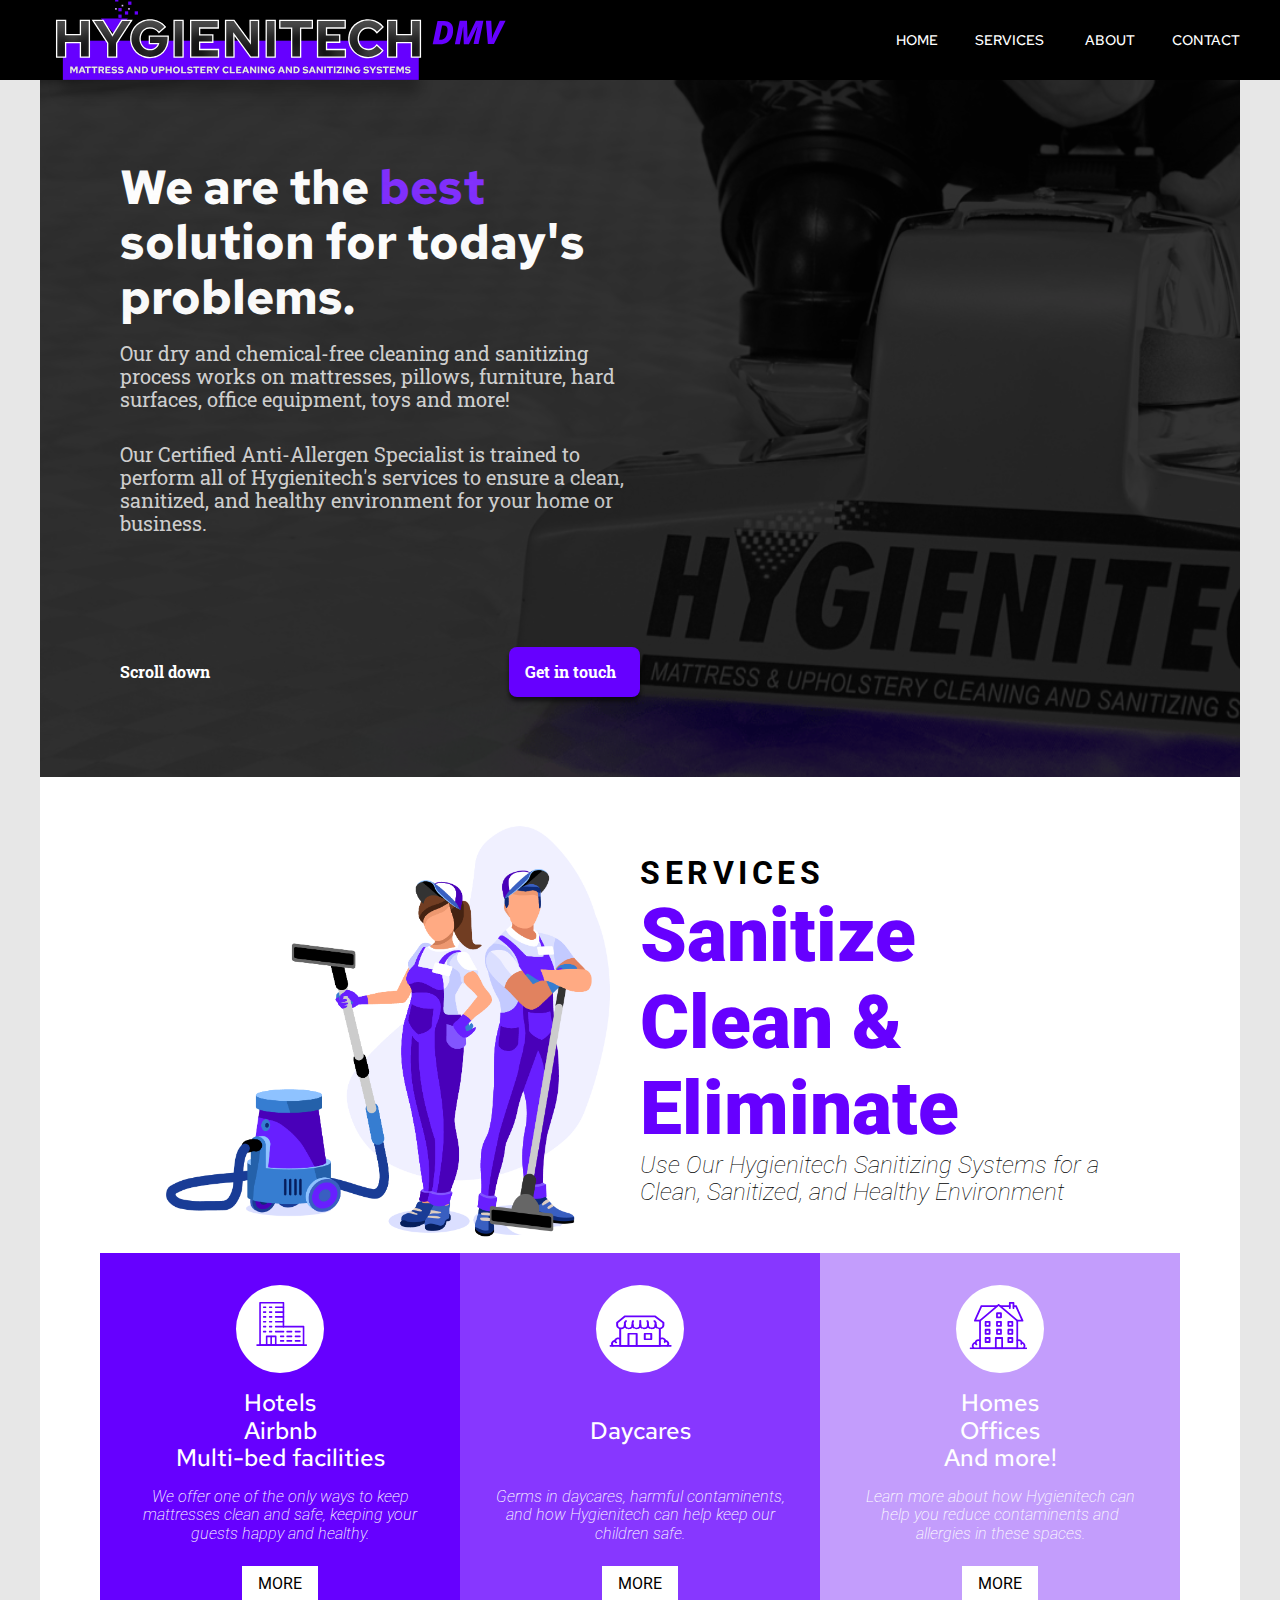
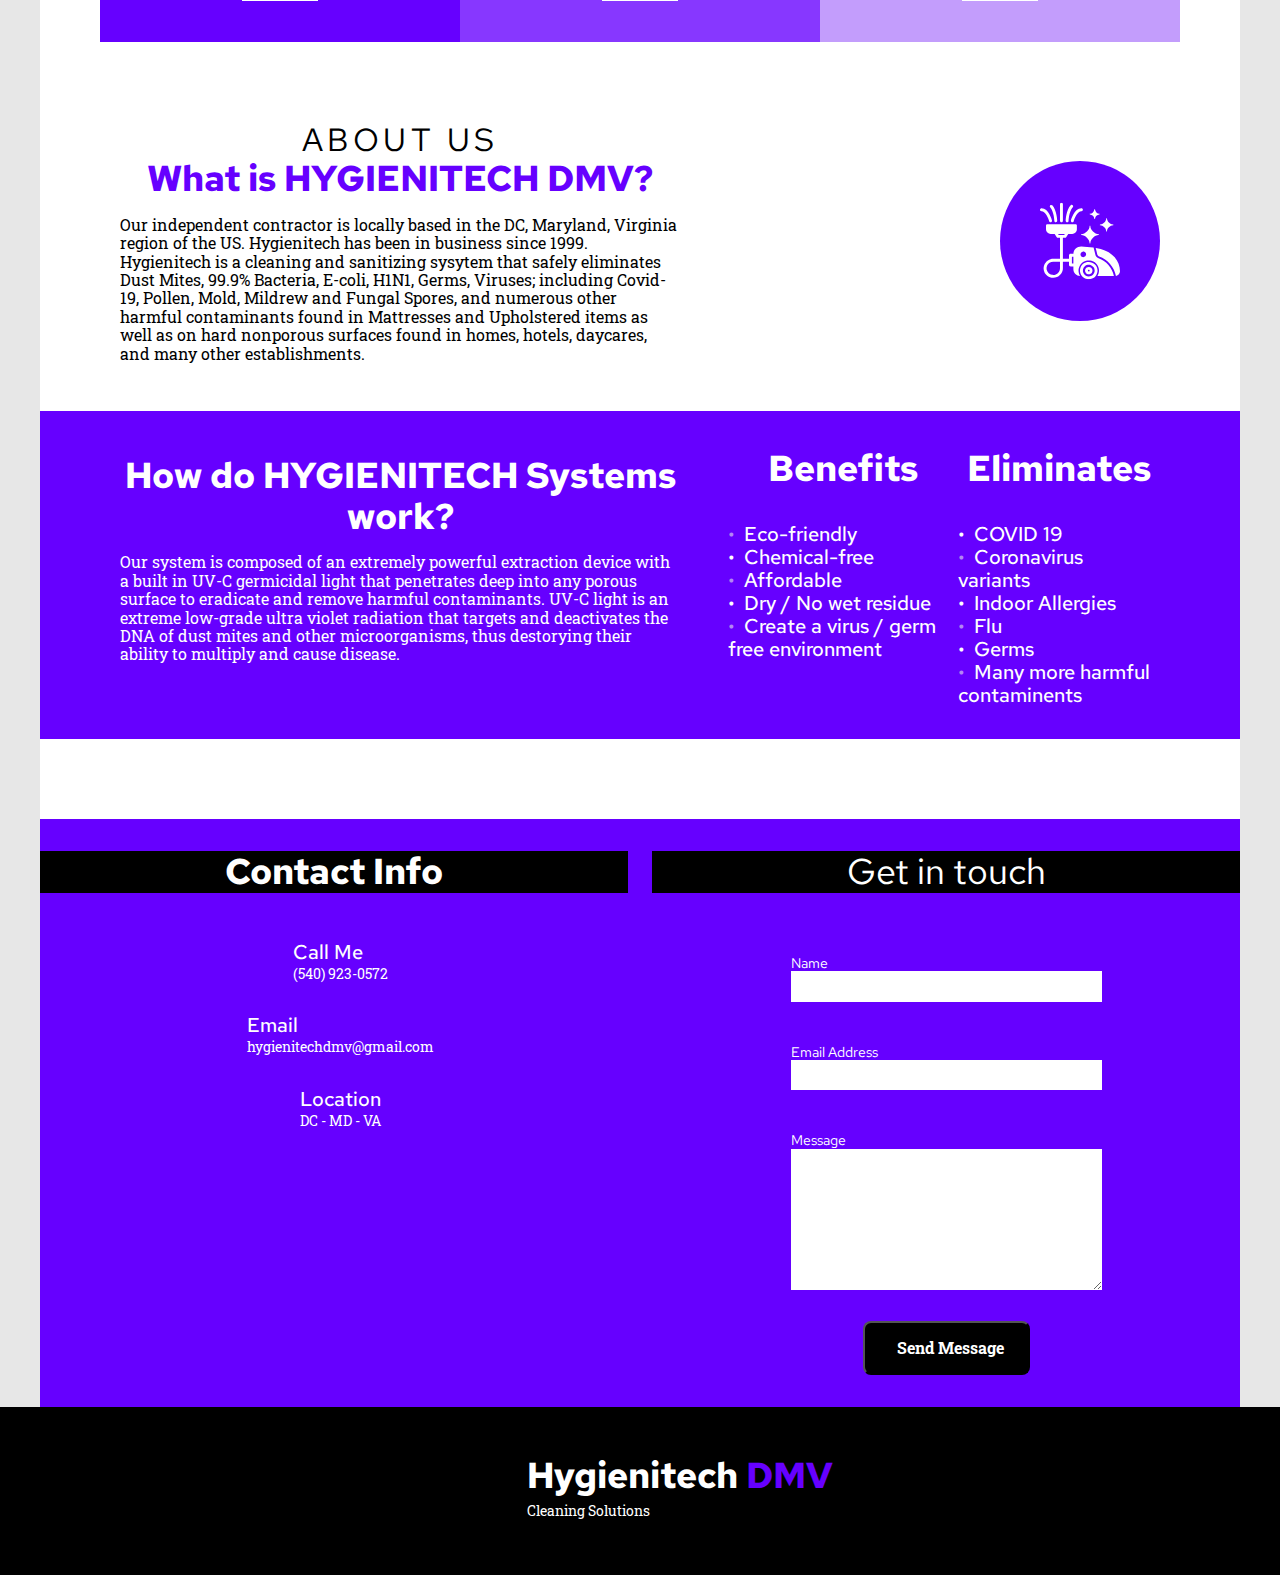
==== commit efe473c9: "commit on 'master'" ====
--- a/index.html
+++ b/index.html
@@ -149,7 +149,7 @@
             <li>Airbnb</li>
             <li>Multi-bed facilities</li></ul>
             <p>We offer one of the only ways to keep mattresses clean and safe, keeping your guests happy and healthy.</p>
-            <p class="card-button"><a href="lodging.html">MORE</a></p>
+            <p class="card-button"><a href="/services/lodging.html">MORE</a></p>
         </div>
         <!--Card Two -->
         <div class="card">
@@ -159,7 +159,7 @@
                 <li><br></li>
            </ul>
             <p>Germs in daycares, harmful contaminents, and how Hygienitech can help keep our children safe.</p>
-            <p class="card-button"><a href="daycare.html">MORE</a></p>
+            <p class="card-button"><a href="/services/daycare.html">MORE</a></p>
         </div>
         <!--Card Three -->
         <div class="card">
@@ -168,7 +168,7 @@
             <li>Offices</li>
             <li>And more!</li></ul>
             <p>Learn more about how Hygienitech can help you reduce contaminents and allergies in these spaces.</p>
-            <p class="card-button"><a href="facilities.html">MORE</a></p>
+            <p class="card-button"><a href="/services/facilities.html">MORE</a></p>
         </div>
      
             
@@ -268,7 +268,7 @@
                 <i class="uil uil-envelope contact__icon"></i>
                 <div>
                     <h3 class="contact__title">Email</h3>
-                    <span class="contact__subtitle">exm@g.com</span>
+                    <span class="contact__subtitle">hygienitechdmv@gmail.com</span>
                 </div>
             </div>
             <div class="contact__information">
@@ -321,7 +321,7 @@
                 </div>
 
                
-
+<!---
                 <div class="footer__socials hidden">
                     <a href="" class="footer__social">
                         <i class="uil uil-facebook-f"></i>
@@ -333,6 +333,7 @@
                         <i class="uil uil-twitter-alt"></i>
                     </a>
                 </div>
+            -->
             </div>
             <p class="footer__copy hidden">&#169; HYGIENITECH DMV All Rights Reserved</p>
         </div>
--- a/assets/style.css
+++ b/assets/style.css
@@ -101,6 +101,13 @@
 a {
   text-decoration: none;
 }
+
+a[href^="tel"] {
+  color: #fff; /* Inherit text color of parent element. */
+  text-decoration: none; /* Remove underline. */
+  /* Additional css `propery: value;` pairs here */
+}
+
 f img {
   max-width: 100%;
   height: auto;
@@ -1396,7 +1403,8 @@
 
 .contact__subtitle {
   font-size: var(--small-font-size);
-  color: var(--primary-color-light);
+
+  color: #fff;
 }
 
 .contact__content {
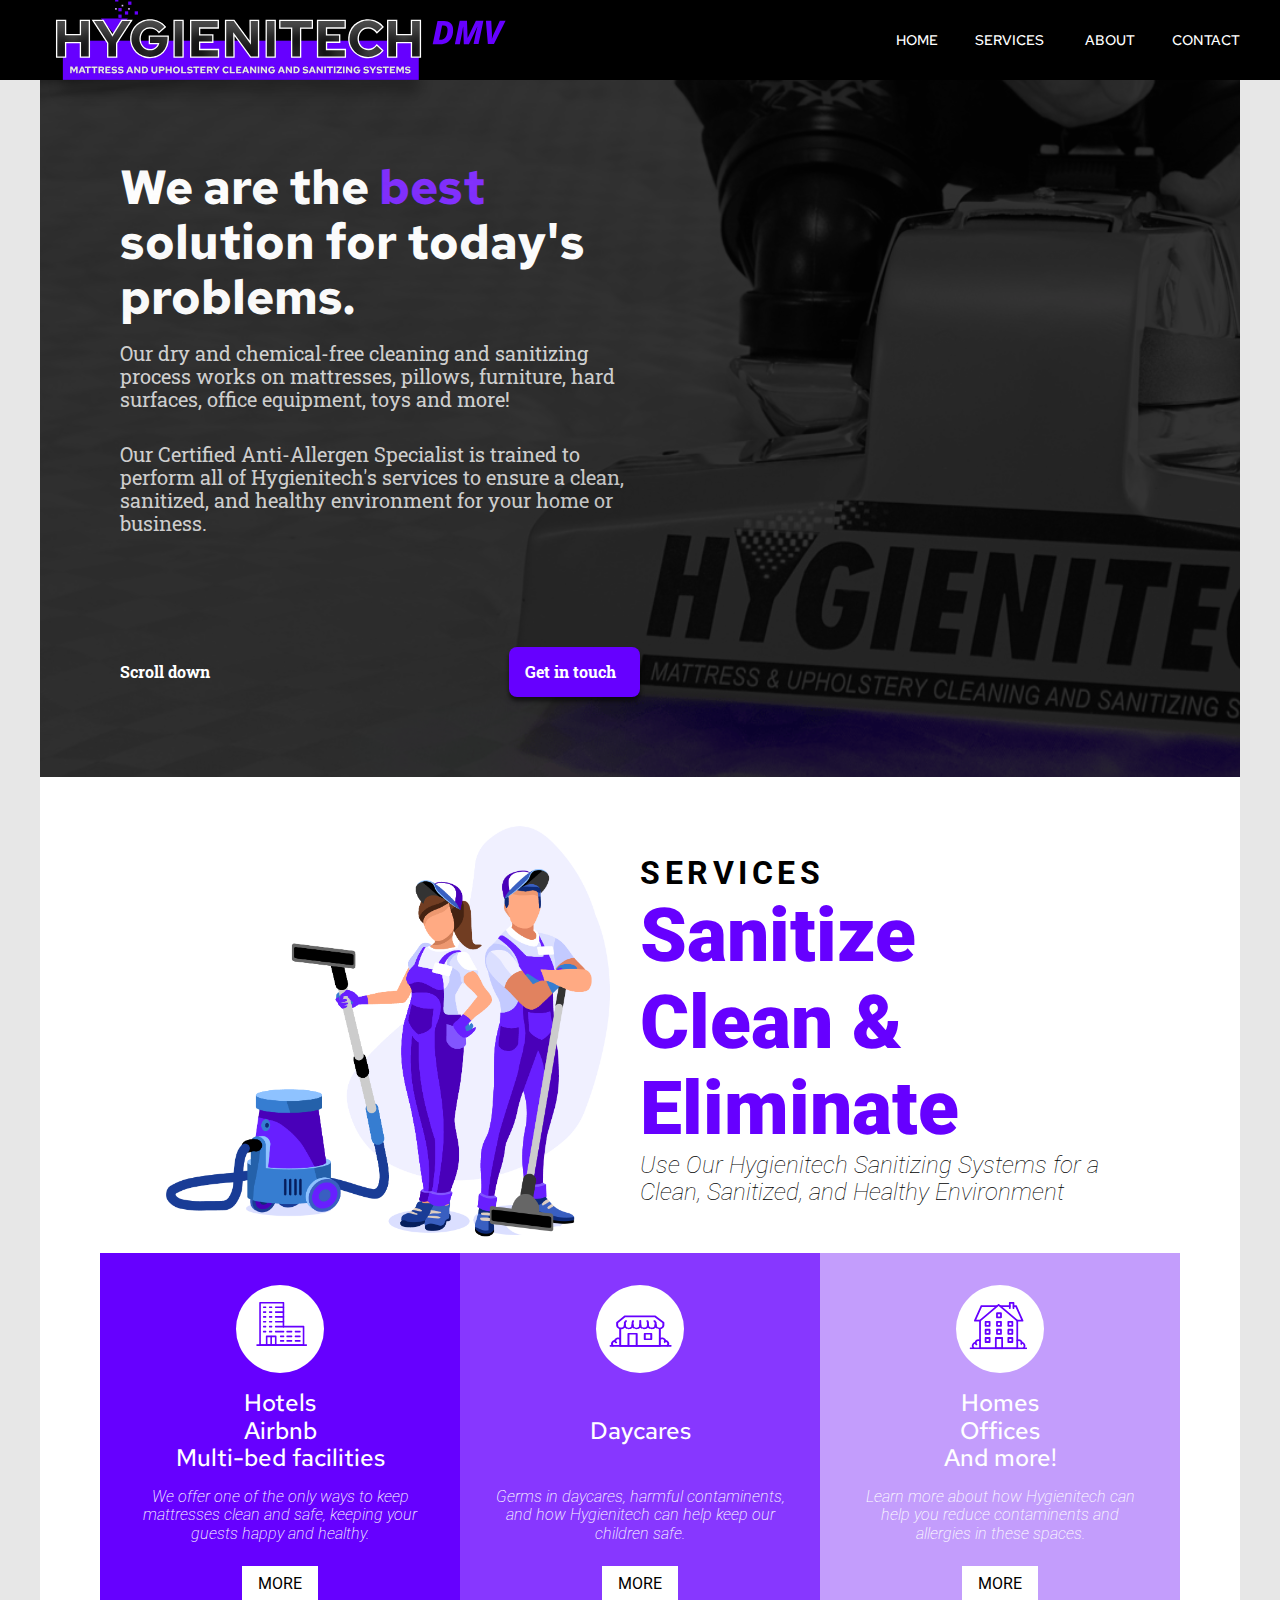
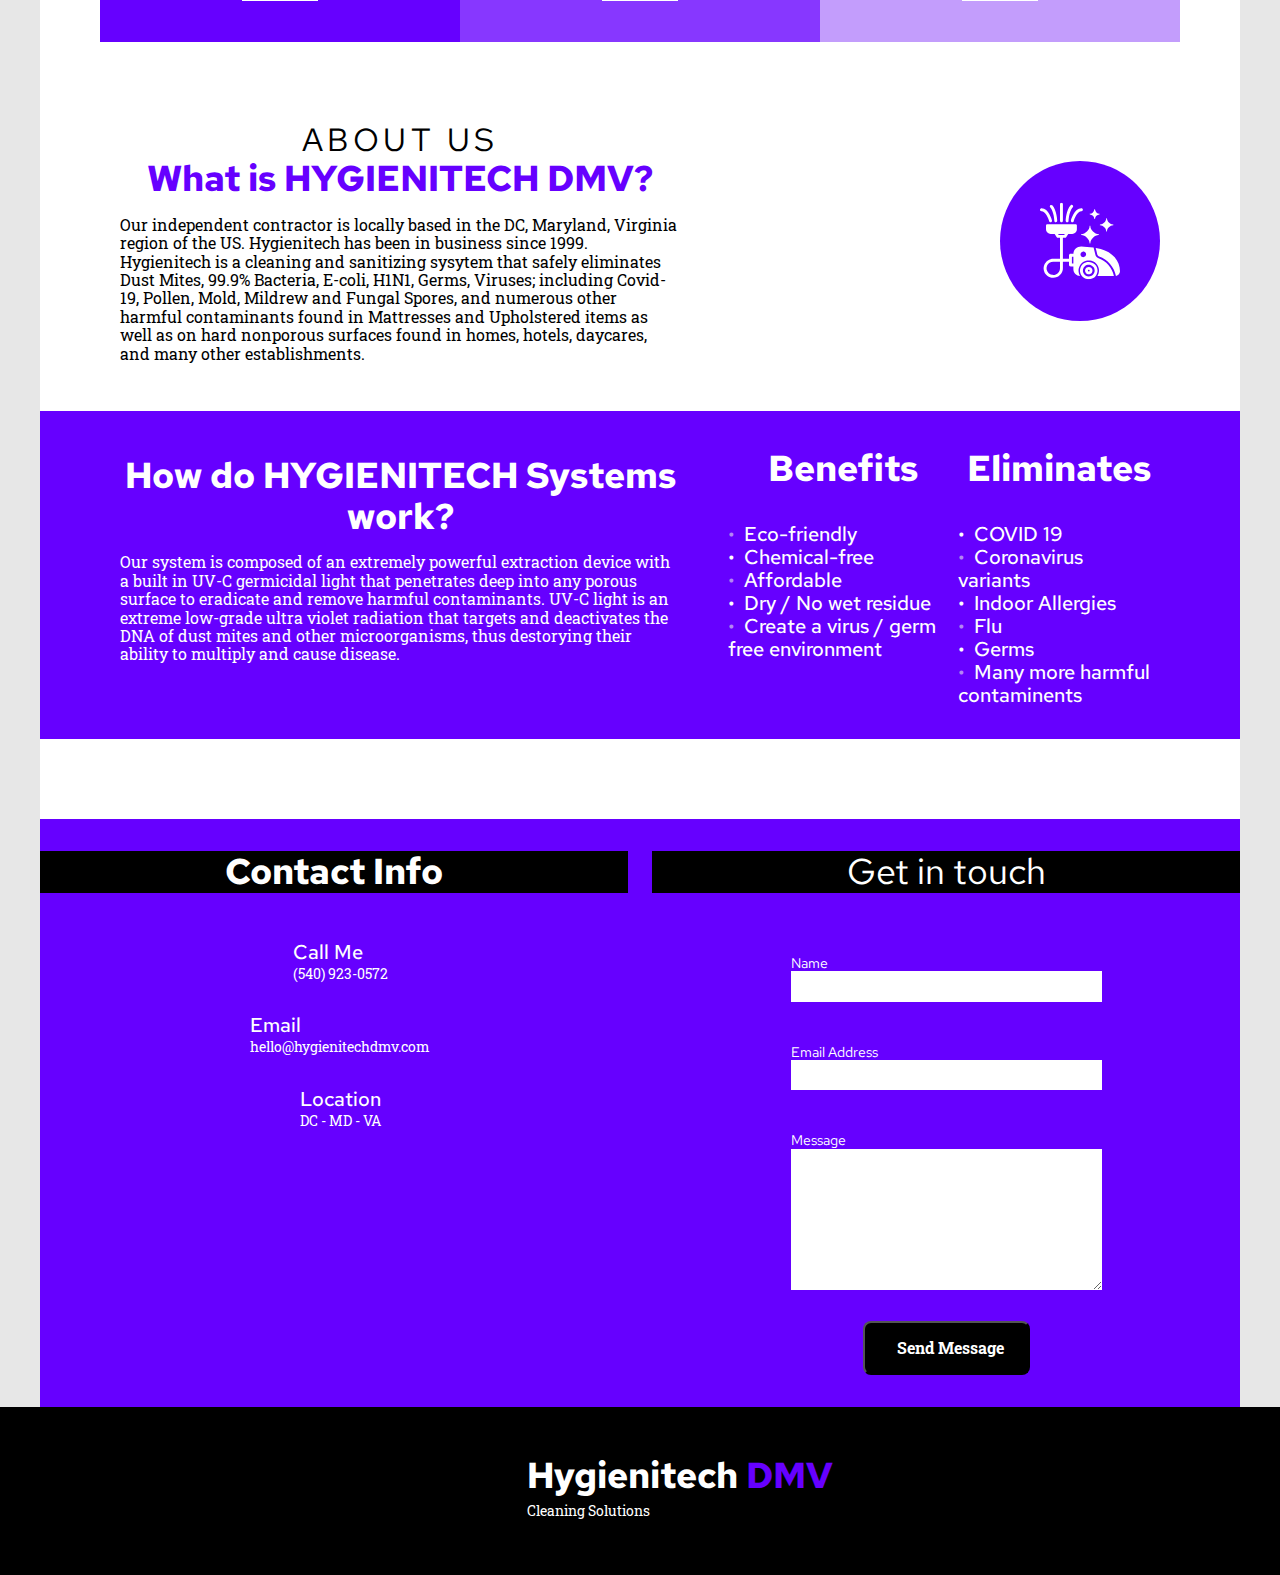
==== commit 799edc49: "commit on 'master'" ====
--- a/index.html
+++ b/index.html
@@ -268,7 +268,7 @@
                 <i class="uil uil-envelope contact__icon"></i>
                 <div>
                     <h3 class="contact__title">Email</h3>
-                    <span class="contact__subtitle">hygienitechdmv@gmail.com</span>
+                    <span class="contact__subtitle">hello@hygienitechdmv.com</span>
                 </div>
             </div>
             <div class="contact__information">
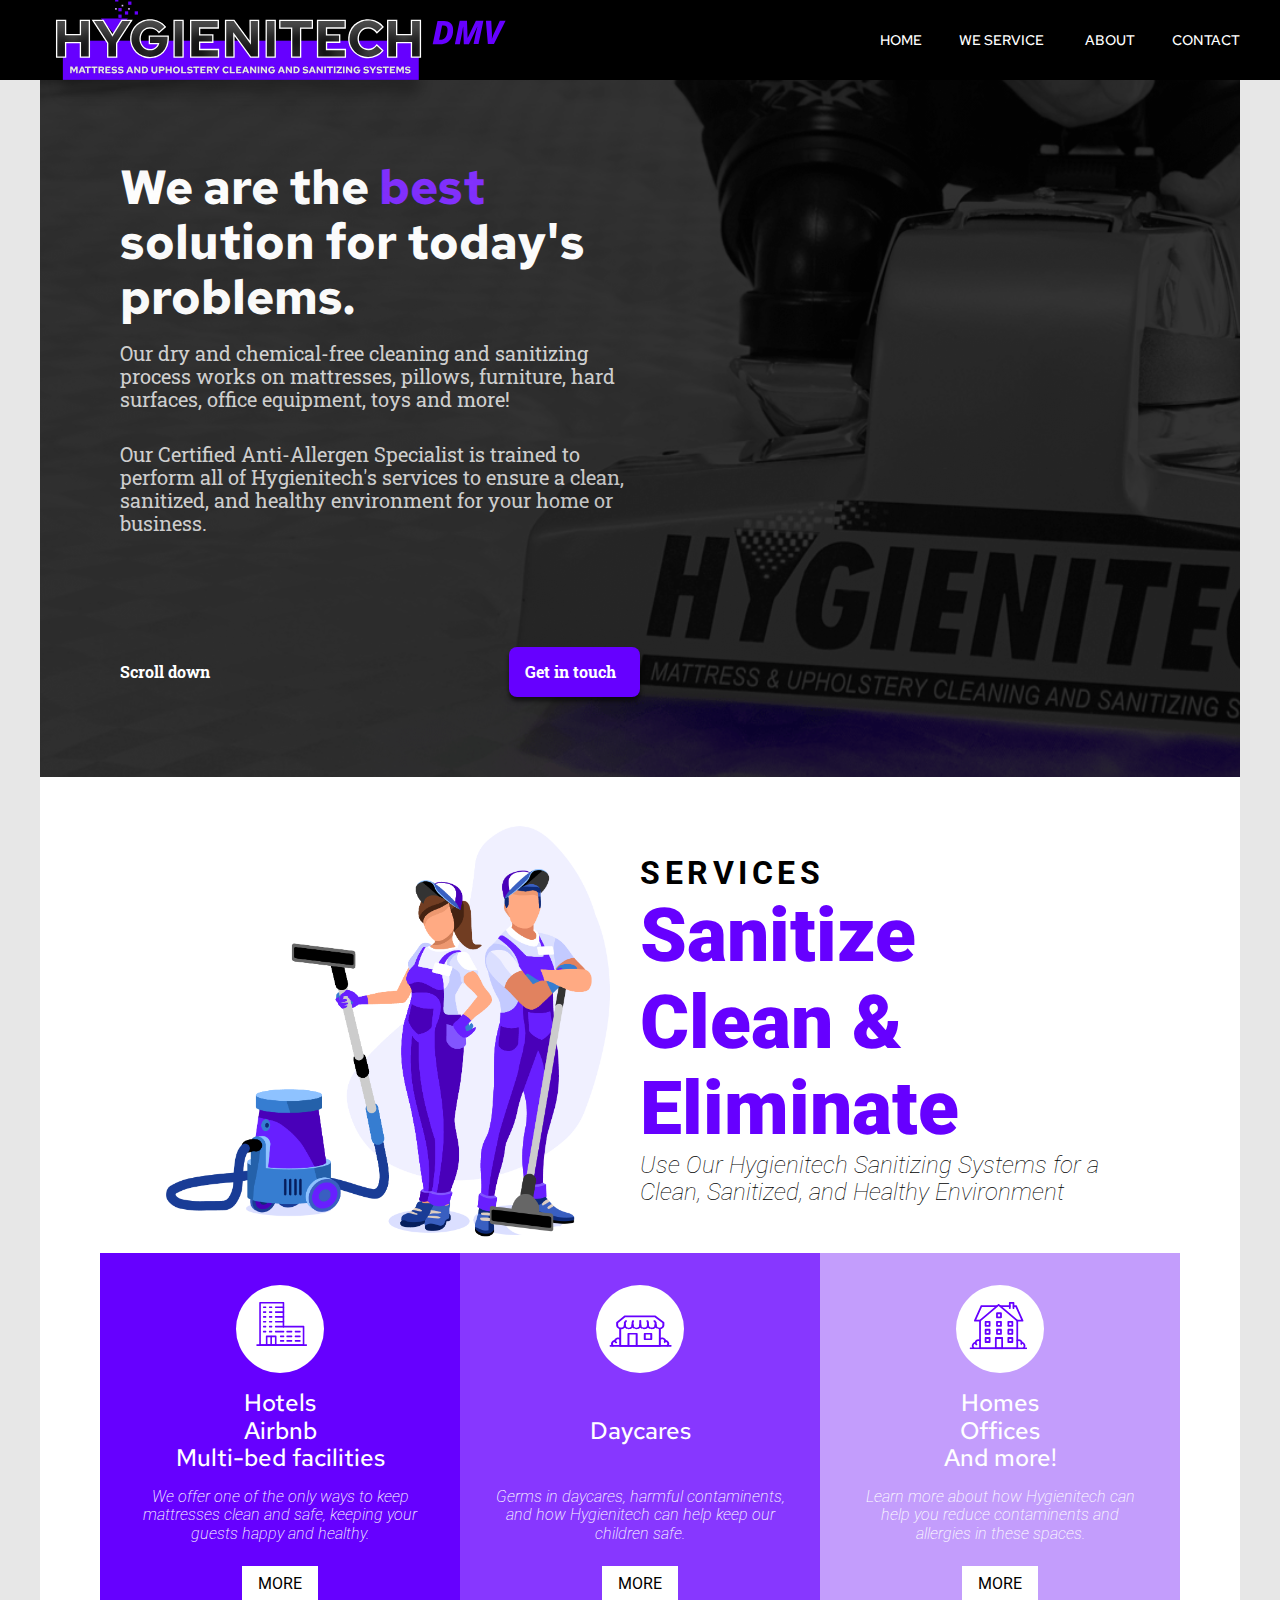
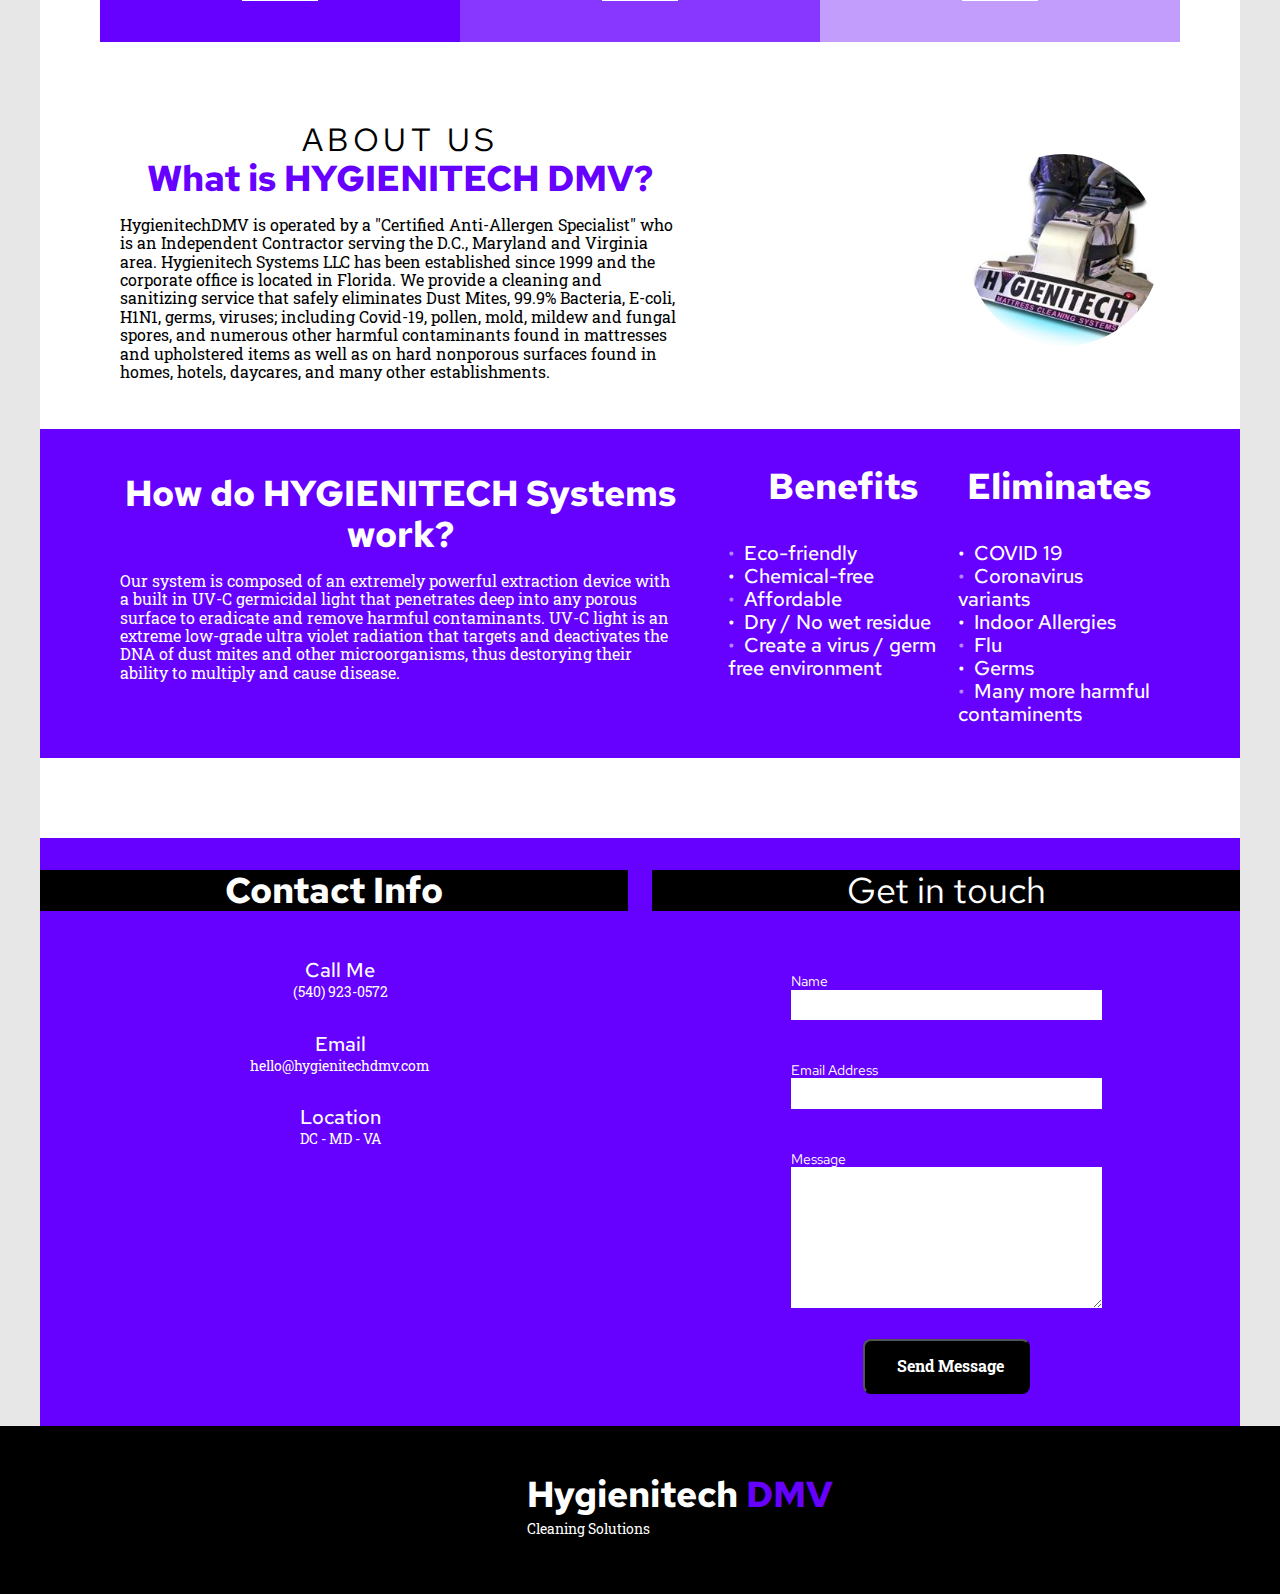
==== commit 391d9072: "deploy commit on 'master'" ====
--- a/index.html
+++ b/index.html
@@ -39,15 +39,15 @@
                     <li class="nav__item dropdown">
                         <a href="#locations" class="nav__link">
                             <i class="uil uil-layer-group"></i> 
-                            SERVICES
+                            WE SERVICE
                             <i class="uil uil-angle-double-down"></i>
                         </a>
                      
                      
                             <ul>
-                                <li><a href="/services/lodging.html">Lodging</a></li>
-                                <li><a href="/services/daycare.html">Daycare</a></li>
-                                <li><a href="/services/facilities.html">Facilities</a></li>
+                                <li><a href="/we-service/hotels.html">Hotels</a></li>
+                                <li><a href="/we-service/daycares.html">Daycares</a></li>
+                                <li><a href="/we-service/amenities.html">Amenities</a></li>
                             </ul>
                   
                      
@@ -149,7 +149,7 @@
             <li>Airbnb</li>
             <li>Multi-bed facilities</li></ul>
             <p>We offer one of the only ways to keep mattresses clean and safe, keeping your guests happy and healthy.</p>
-            <p class="card-button"><a href="/services/lodging.html">MORE</a></p>
+            <p class="card-button"><a href="/we-service/hotels.html">MORE</a></p>
         </div>
         <!--Card Two -->
         <div class="card">
@@ -159,7 +159,7 @@
                 <li><br></li>
            </ul>
             <p>Germs in daycares, harmful contaminents, and how Hygienitech can help keep our children safe.</p>
-            <p class="card-button"><a href="/services/daycare.html">MORE</a></p>
+            <p class="card-button"><a href="/we-service/daycares.html">MORE</a></p>
         </div>
         <!--Card Three -->
         <div class="card">
@@ -168,7 +168,7 @@
             <li>Offices</li>
             <li>And more!</li></ul>
             <p>Learn more about how Hygienitech can help you reduce contaminents and allergies in these spaces.</p>
-            <p class="card-button"><a href="/services/facilities.html">MORE</a></p>
+            <p class="card-button"><a href="/we-service/amenities.html">MORE</a></p>
         </div>
      
             
@@ -199,10 +199,10 @@
                 ABOUT US
             </p>
             <p><h1 class="primary">What is HYGIENITECH DMV?</h1></p>
-            <p class="about-data">Our independent contractor is locally based in the DC, Maryland, Virginia region of the US. Hygienitech has been in business since 1999. Hygienitech is a cleaning and sanitizing sysytem that safely eliminates Dust Mites, 99.9% Bacteria, E-coli, H1N1, Germs, Viruses; including Covid-19, Pollen, Mold, Mildrew and Fungal Spores, and numerous other harmful contaminants found in Mattresses and Upholstered items as well as on hard nonporous surfaces found in homes, hotels, daycares, and many other establishments. </p>
+            <p class="about-data">HygienitechDMV is operated by a "Certified Anti-Allergen Specialist" who is an Independent Contractor serving the D.C., Maryland and Virginia area. Hygienitech Systems LLC has been established since 1999 and the corporate office is located in Florida. We provide a cleaning and sanitizing service that safely eliminates Dust Mites, 99.9% Bacteria, E-coli, H1N1, germs, viruses; including Covid-19, pollen, mold, mildew and fungal spores, and numerous other harmful contaminants found in mattresses and upholstered items as well as on hard nonporous surfaces found in homes, hotels, daycares, and many other establishments. </p>
                  </div>
            <div class="about-img__container">
-            <img src="/assets/img/about-icon.svg" class="about-img" alt="Icon of vacuum cleaner">
+            <img src="/assets/img/about-icon.jpg" class="about-img" alt="Icon of vacuum cleaner">
              </div>
     </div>
  
--- a/assets/style.css
+++ b/assets/style.css
@@ -1,2072 +1 @@
-/*==================== GOOGLE FONTS ====================*/
-
-@import url("https://fonts.googleapis.com/css2?family=Red+Hat+Display:wght@500&family=Red+Hat+Text:wght@500&family=Roboto+Slab:wght@500;700&family=Roboto:ital,wght@0,400;0,900;1,300;1,500&display=swap");
-
-/*==================== VARIABLE CSS ====================*/
-:root {
-  --header-height: 5rem;
-
-  /*========== Colors ==========*/
-
-  --hue-color: 264;
-
-  /* HSL color mode */
-  --primary-color: hsl(var(--hue-color), 100%, 50%);
-  --primary-color-light: hsl(var(--hue-color), 81.8%, 74.1%);
-  --secondary-color: hsl(0, 0%, 78.8%);
-  --container-color: #fff;
-
-  /*========== Font and typography ==========*/
-  --body-font: "Roboto Slab", serif;
-  --nav-font: "Red Hat Text", sans-serif;
-  --card-font: "Roboto", sans-serif;
-
-  /* .5rem = 8px, 1rem = 16px, 1.5rem = 24px ... */
-  --big-font-size: 2rem;
-  --h1-font-size: 1.5rem;
-  --h2-font-size: 1.25rem;
-  --h3-font-size: 1.125rem;
-  --normal-font-size: 0.938rem;
-  --small-font-size: 0.813rem;
-  --smaller-font-size: 0.75rem;
-
-  /*========== Font weight ==========*/
-  --font-medium: 500;
-  --font-bold: 700;
-
-  /*========== Margins Bottom ==========*/
-  /* .25rem = 4px, .5rem = 8px, .75rem = 12px ... */
-  --mb-0-25: 0.25rem;
-  --mb-0-5: 0.5rem;
-  --mb-0-75: 0.75rem;
-  --mb-1: 1rem;
-  --mb-1-5: 1.5rem;
-  --mb-2: 2rem;
-  --mb-2-5: 2.5rem;
-  --mb-3: 3rem;
-
-  /*========== z index ==========*/
-  --z-tooltip: 10;
-  --z-fixed: 100;
-  --z-modal: 1000;
-}
-
-/* Font size for large devices */
-@media screen and (min-width: 968px) {
-  :root {
-    --big-font-size: 3rem;
-    --h1-font-size: 2.25rem;
-    --h2-font-size: 1.5rem;
-    --h3-font-size: 1.25rem;
-    --normal-font-size: 1rem;
-    --small-font-size: 0.875rem;
-    --smaller-font-size: 0.813rem;
-  }
-}
-
-/*==================== BASE ====================*/
-* {
-  box-sizing: border-box;
-  padding: 0;
-  margin: 0;
-  scroll-margin-top: 50px;
-}
-
-html {
-  scroll-behavior: smooth;
-}
-
-body {
-  margin: 0;
-  font-family: var(--body-font);
-  font-size: var(--normal-font-size);
-  background-color: rgb(231, 231, 231);
-  color: var(--text-color);
-}
-
-h1,
-h2,
-h3,
-h4 {
-  color: #fff;
-  font-weight: var(--font-bold);
-  font-family: var(--nav-font);
-  margin: 0;
-}
-
-ul {
-  list-style: none;
-}
-
-a {
-  text-decoration: none;
-}
-
-a[href^="tel"] {
-  color: #fff; /* Inherit text color of parent element. */
-  text-decoration: none; /* Remove underline. */
-  /* Additional css `propery: value;` pairs here */
-}
-
-f img {
-  max-width: 100%;
-  height: auto;
-}
-
-span.primary {
-  color: var(--primary-color);
-}
-
-/*==================== LAYOUT ====================*/
-
-.container {
-  max-width: 1200px;
-
-  margin-left: var(--mb-1-5);
-  margin-right: var(--mb-1-5);
-}
-
-.grid {
-  display: grid;
-  justify-content: center;
-  gap: 1.5rem;
-}
-
-.header {
-  width: 100%;
-  position: fixed;
-  top: 0;
-  left: 0;
-  z-index: var(--z-fixed);
-  background-color: black;
-}
-
-/*==================== REUSABLE CSS CLASSES ====================*/
-
-.section__title {
-  font-size: var(--h1-font-size);
-  font-family: var(--nav-font);
-}
-
-.section__subtitle {
-  display: block;
-  font-size: var(--h1-font-size);
-  font-family: var(--nav-font);
-}
-
-.section__title,
-.section__subtitle {
-  text-align: center;
-  color: #fff;
-  background-color: #000;
-}
-
-.box-shadow {
-  box-shadow: 0px 4px 4px rgba(0, 0, 0, 0.6);
-}
-
-.primary {
-  color: var(--primary-color);
-}
-
-.primary-light {
-  color: var(--primary-color-light);
-}
-
-.bold {
-  font-weight: bold;
-}
-
-.hidden {
-  display: none;
-}
-
-/*==================== BUTTONS ====================*/
-
-.button {
-  display: inline-block;
-  background-color: var(--primary-color);
-  color: #fff;
-  padding: 1rem;
-  border-radius: 0.5rem;
-  font-weight: var(--font-bold);
-  transition: 0.3s all ease-in;
-}
-
-.button:hover {
-  filter: hue-rotate(-15deg);
-}
-
-.button__icon {
-  font-size: 1.25rem;
-  margin-left: var(--mb-0-5);
-  transition: 0.3s;
-}
-
-.button--flex {
-  display: inline-flex;
-  align-items: center;
-
-  z-index: 89;
-}
-
-.button--small {
-  padding: 0.75rem 1rem;
-}
-
-.button--link {
-  padding: 0;
-  background-color: transparent;
-  color: var(--first-color);
-}
-
-.button--link:hover {
-  background-color: transparent;
-  color: var(--first-color-alt);
-}
-
-/*==================== NAV ====================*/
-
-.nav {
-  height: var(--header-height);
-  display: flex;
-  max-width: 1200px;
-  justify-content: space-between;
-  align-items: center;
-  column-gap: 1rem;
-  width: 100%;
-}
-
-li.nav__item i:nth-child(2) {
-  color: white;
-}
-
-.dropdown {
-  position: relative;
-}
-
-.dropdown ul {
-  display: none;
-  width: 100%;
-  background-color: var(--primary-color);
-  font-size: var(--small-font-size);
-  position: absolute;
-  color: white;
-  text-align: center;
-  box-shadow: 0 0.5px 0.5px var(--primary-color);
-  transition: 0.3s all ease;
-}
-
-.dropdown li {
-  padding: 0.1rem 0;
-  transition: 0.3s all ease;
-  text-transform: uppercase;
-  font-family: var(--nav-font);
-}
-
-.dropdown a {
-  text-decoration: none;
-  color: #fff;
-}
-
-.dropdown a:hover {
-  color: var(--primary-color-light);
-}
-
-.dropdown:hover ul {
-  display: block;
-}
-
-/*
-.nav__item {
-  transform: scale(1.1);
-}
-*/
-.nav__menu {
-}
-
-.nav__btns {
-  display: flex;
-  align-items: center;
-}
-
-.nav__btns i {
-  color: white;
-}
-
-.nav__toggle,
-.nav__close {
-  display: none;
-}
-
-@media screen and (max-width: 650px) {
-  .nav__toggle,
-  .nav__close {
-    display: block;
-  }
-
-  .nav__menu {
-    position: fixed;
-    top: -150%;
-    left: 0;
-    width: 100%;
-    background-color: var(--body-color);
-    padding: 2rem 1.5rem 2rem;
-    box-shadow: 0 0 -1px 4px #fff;
-    transition: 0.5s all ease;
-  }
-}
-
-.nav__list {
-  grid-template-columns: repeat(3, 1fr);
-}
-
-.nav__link {
-  display: flex;
-
-  font-family: var(--nav-font);
-  flex-direction: row;
-  align-items: center;
-  font-size: var(--small-font-size);
-  color: #fff;
-  font-weight: var(--font-medium);
-  transition: 0.3s all ease;
-}
-
-.nav__link:hover {
-  transform: scale(1.2);
-  filter: hue-rotate(15deg);
-}
-
-i {
-  color: var(--primary-color);
-}
-
-.nav__link i {
-  padding-right: 0.3rem;
-}
-
-.nav__logo img {
-  width: 40vw;
-  max-width: 30rem;
-  margin-top: 1.5rem;
-}
-
-.nav__close {
-  position: absolute;
-  right: 1rem;
-  top: 3rem;
-  font-size: 1.5rem;
-  cursor: pointer;
-  color: #fff;
-}
-
-.nav__toggle {
-  position: absolute;
-  right: 1rem;
-  top: 2rem;
-  font-size: 1.15rem;
-  cursor: pointer;
-  color: #fff;
-}
-
-.show-menu {
-  top: 4rem;
-
-  background-color: black;
-}
-
-/*==================== HOME ====================*/
-
-.home .home__container {
-  gap: 1rem;
-  background-color: #000;
-}
-
-.home__content {
-  margin-top: 2rem;
-  align-items: center;
-}
-
-.home__data {
-  width: 50%;
-
-  grid-column: 1/3;
-
-  padding-left: 5rem;
-}
-
-.home__container {
-  position: relative;
-}
-
-.home__container::before {
-  content: "";
-  background-image: url(/assets/img/hero.png);
-
-  opacity: 0.2;
-  background-size: cover;
-  background-position: center;
-
-  position: absolute;
-  top: 0;
-  left: 0;
-  right: 0;
-  bottom: 0;
-}
-
-.home__title {
-  font-size: var(--big-font-size);
-  padding-top: 8rem;
-}
-
-.home__description {
-  margin-top: var(--mb-1);
-  margin-bottom: var(--mb-2);
-  font-size: var(--h3-font-size);
-}
-
-.home p {
-  color: var(--secondary-color);
-}
-
-.home__scroll.container {
-  display: flex;
-  justify-content: space-between;
-  flex-wrap: wrap;
-  padding: 5rem 0;
-}
-
-.home__scroll {
-  display: block;
-}
-
-.home__scroll i {
-  color: #fff;
-}
-
-.home__scroll-button {
-  color: var(--first-color);
-  transition: 0.3s;
-}
-
-.home__scroll-button:hover {
-  transform: translateY(0.25rem);
-}
-
-.home__scroll-mouse {
-  font-size: 2rem;
-}
-
-.home__scroll-name {
-  font-size: var(--normal-font-size);
-  color: #fff;
-  font-weight: var(--font-bold);
-  margin-right: var(--mb-0-25);
-}
-
-.home__scroll-arrow {
-  font-size: 1.25rem;
-  color: #000;
-}
-
-/*==================== ABOUT ====================*/
-.about .about__container {
-  padding-top: 5rem;
-  gap: 1rem;
-  grid-template-columns: repeat(100%, 2fr);
-
-  background-color: #fff;
-
-  padding-bottom: 5rem;
-}
-
-.about h1 {
-  font-size: var(--h1-font-size);
-  padding-bottom: var(--mb-1);
-}
-
-p.about-data {
-  font-size: var(--normal-font-size);
-}
-p.about-data2 {
-  font-size: var(--normal-font-size);
-}
-
-.ul-wrapper {
-  display: flex;
-}
-
-.about__content {
-  display: flex;
-  justify-content: space-between;
-  width: 100%;
-  padding-left: 5rem;
-  align-items: center;
-  flex-wrap: flex;
-  padding-bottom: 2rem;
-  gap: 3rem;
-}
-
-.about-text {
-  max-width: 50%;
-}
-
-p.about-data:nth-child(4) {
-  color: #fff;
-}
-.about-img__container {
-  padding-right: 5rem;
-  max-width: 100%;
-}
-.about-img {
-  width: 10rem;
-}
-
-.about-data:nth-child(2) {
-  color: #fff;
-}
-
-.about__content:nth-child(2) {
-  background-color: #6600ff;
-}
-
-.about__content2 {
-  grid-template-columns: 1fr 0.5fr 0.5fr;
-  padding-left: 5rem;
-  color: #fff;
-  max-width: 100vw;
-  text-align: left;
-  position: relative;
-  min-height: 60vh;
-  background-color: var(--primary-color);
-}
-
-p.h1 {
-  font-weight: var(--font-medium);
-  font-family: var(--card-font);
-  position: relative;
-  margin-bottom: var(--mb-2-5);
-}
-
-p.about__heading {
-  font-weight: 400;
-  font-family: var(--nav-font);
-  font-size: 2rem;
-  position: relative;
-  letter-spacing: 4.5px;
-}
-
-p.about__heading2 {
-  color: var(--primary-color);
-  font-weight: var(--font-bold);
-  font-family: var(--card-font);
-  position: relative;
-  margin-bottom: var(--mb-2-5);
-}
-
-p.about__heading2:after {
-  content: "";
-  position: absolute;
-  height: 0.7rem;
-  width: 5rem;
-  background-color: var(--primary-color-light);
-
-  top: 1.5rem;
-  left: 7rem;
-}
-
-.ul-wrapper {
-  padding-right: 5rem;
-  color: #fff;
-}
-
-.lodging .ul-container {
-  color: #fff;
-  max-width: 100%;
-}
-
-.ul-container li {
-  font-family: var(--nav-font);
-  font-weight: 500;
-  font-size: var(--h3-font-size);
-}
-
-.ul-container li:nth-last-of-type(odd)::before {
-  content: "\2022";
-  width: 1rem;
-  font-size: 1.2rem;
-  display: inline-block;
-  color: var(--primary-color-light);
-}
-
-.ul-container li:nth-last-of-type(even)::before {
-  content: "\2022";
-  width: 1rem;
-  font-size: 1.2rem;
-  display: inline-block;
-  color: #fff;
-}
-
-/*==================== SERVICES ====================*/
-
-.services .services__container {
-  gap: 1rem;
-  grid-template-columns: repeat(100%, 3fr);
-
-  background: #fff;
-}
-
-.services__content {
-  margin-top: 2rem;
-
-  position: relative;
-  min-height: 60vh;
-}
-
-.services h1 {
-  font-size: var(--h1-font-size);
-
-  padding-bottom: var(--mb-1);
-}
-
-p.services-data {
-  font-size: var(--h2-font-size);
-}
-
-.services-hero {
-  display: flex;
-  justify-content: center;
-  flex-wrap: wrap;
-}
-
-img.services-logo {
-  max-width: 30rem;
-}
-
-.services-hero__text {
-  display: flex;
-  flex-direction: column;
-  justify-content: center;
-  max-width: 40%;
-}
-
-p.services__heading {
-  font-weight: var(--font-bold);
-  font-family: var(--card-font);
-  font-size: 2rem;
-  position: relative;
-  letter-spacing: 4.5px;
-}
-
-.services__subtitle {
-  font-size: 4.7rem;
-  font-family: var(--card-font);
-  font-weight: 900;
-  color: var(--primary-color);
-}
-
-.italics {
-  font-size: 1.5rem;
-  font-style: italic;
-  font-weight: 100;
-  font-family: var(--card-font);
-}
-
-/*
-p.services__heading:after {
-  content: "";
-  position: absolute;
-  height: 0.7rem;
-  width: 5rem;
-  background-color: var(--primary-color-light);
-
-  top: 1.5rem;
-  left: 7rem;
-}
-*/
-
-.boximg2 {
-  transform: scale(3);
-  position: absolute;
-  bottom: 2rem;
-  left: 2rem;
-}
-.boximg3 {
-  transform: scale(3);
-  position: absolute;
-  top: 0;
-  left: 95%;
-}
-
-.linegroup {
-  transform: scale(3);
-
-  position: absolute;
-  left: 16.9%;
-}
-
-.services-heading {
-  position: relative;
-}
-
-.card__container {
-  display: flex;
-  flex-wrap: wrap;
-  justify-content: center;
-}
-
-.card {
-  display: flex;
-  flex-direction: column;
-  justify-content: center;
-  align-items: center;
-  max-width: 30%;
-
-  flex-wrap: wrap;
-
-  background-color: #6600ff;
-  color: #fff;
-  padding: 2rem;
-}
-
-.card:nth-child(2) {
-  background-color: #8737ff;
-}
-.card:nth-child(3) {
-  background-color: #c39dfc;
-}
-
-.card-button:hover {
-  transform: scale(1.1);
-}
-
-.card ul {
-  font-family: var(--nav-font);
-  font-size: 1.5rem;
-  font-weight: 500;
-}
-
-.card ul,
-.card p {
-  text-align: center;
-}
-
-.card p {
-  padding: 1rem 0;
-  font-family: var(--card-font);
-  font-style: italic;
-  font-weight: 200;
-}
-
-.card img {
-  padding-bottom: 1rem;
-  width: 5.5rem;
-}
-
-.card-button {
-  transition: all 0.3s ease;
-}
-
-.card-button a {
-  padding-top: 0.5rem;
-  color: #000;
-  font-family: var(--card-font);
-  font-style: normal;
-  font-weight: 400;
-  background-color: #fff;
-  padding: 0.5rem 1rem;
-}
-
-.background-spacer {
-  background-color: var(--primary-color);
-
-  content: "";
-
-  height: 20rem;
-}
-
-/*==================== LODGING ====================*/
-
-.bottom img {
-  display: sticky;
-  margin: 0 auto;
-  overflow: hidden;
-  max-width: 100%;
-}
-
-.lodging .lodging__container {
-  gap: 1rem;
-  background-color: #fff;
-  margin-top: 5rem;
-  padding: 3rem;
-  width: 100%;
-}
-
-.lodging__content {
-  margin-top: 2rem;
-  justify-content: space-between;
-  display: flex;
-  min-width: 50%;
-  max-width: 100%;
-}
-
-.lodging__content p,
-.lodging__content {
-  font-family: var(--card-font);
-}
-
-.img-container circle {
-  align-items: center;
-  justify-content: center;
-}
-
-#circle {
-  width: 10rem;
-}
-
-.lodging img:nth-child(2) {
-  max-width: 50%;
-}
-
-img.hotels-logo {
-  min-width: 50px;
-}
-
-.img-container {
-  display: flex;
-  flex-wrap: wrap;
-  max-width: 100%;
-  justify-content: flex-end;
-  gap: 1rem;
-}
-
-.lodging-data {
-  flex-direction: column;
-  display: flex;
-  max-width: 40%;
-}
-
-.lodging-data-second {
-  color: #fff;
-  background-color: var(--primary-color);
-  padding: 2rem 0;
-  padding-left: 5rem;
-  flex-direction: column;
-  display: flex;
-  max-width: 50%;
-}
-
-h4 {
-  padding-bottom: 1rem;
-  font-family: var(--card-font);
-  max-width: 80%;
-}
-
-.break {
-  width: 100%;
-}
-
-.img-container:nth-child(1) {
-  align-items: center;
-}
-
-.lodging__content .img-container:nth-child(3) {
-  min-width: 7rem;
-}
-
-.lodging__content hr.underline {
-  border-bottom: 0.5rem solid var(--primary-color);
-  width: 8rem;
-  display: in;
-  margin: 1rem 0;
-}
-
-.lodging-data h1 {
-  font-family: var(--nav-font);
-  color: #000;
-}
-
-.lodging-data h1:nth-child(4) {
-  color: var(--primary-color);
-}
-
-.lodging-data h1:nth-child(6) {
-  color: #5607cc;
-}
-
-.lodging__content2 {
-  margin: 2rem 0;
-  padding-left: 5rem;
-
-  display: grid;
-
-  grid-template-columns: 0.5fr 1fr 1fr;
-}
-
-.lodging h1 {
-  font-size: var(--h1-font-size);
-}
-
-.lodging p {
-  max-width: 80%;
-}
-
-hr {
-  margin: 2rem 0;
-
-  width: 30%;
-}
-
-lodging-data {
-  font-size: var(--h2-font-size);
-}
-
-.lodging-data:nth-child(2) li {
-  padding-left: 5rem;
-  width: 80%;
-}
-
-p.lodging__heading {
-  font-weight: var(--font-medium);
-  font-family: var(--card-font);
-  position: relative;
-  margin-bottom: var(--mb-2-5);
-}
-
-p.lodging__heading:before {
-  content: "";
-  position: absolute;
-  height: 0.7rem;
-  width: 5rem;
-  background-color: #000;
-
-  top: 1.5rem;
-  left: 0;
-}
-
-.head-icon {
-  color: #000;
-  font-weight: var(--font-bold);
-  font-size: 2.5rem;
-  padding-left: 3rem;
-}
-
-ul.small li {
-  font-size: 0.8rem;
-
-  font-family: var(--body-font);
-}
-
-/*
-p.services__heading:after {
-  content: "";
-  position: absolute;
-  height: 0.7rem;
-  width: 5rem;
-  background-color: var(--primary-color-light);
-
-  top: 1.5rem;
-  left: 7rem;
-}
-*/
-/*==================== FACILITIES ====================*/
-
-.bottom img {
-  display: sticky;
-  margin: 0 auto;
-  overflow: hidden;
-  max-width: 100%;
-}
-
-.daycare img.lurking {
-  max-height: 200px;
-}
-
-.facilities .facilities__container {
-  gap: 1rem;
-  background-color: #fff;
-  margin-top: 5rem;
-  padding: 3rem;
-  width: 100%;
-}
-
-.facilities__content {
-  margin-top: 2rem;
-  justify-content: space-between;
-  display: flex;
-  min-width: 50%;
-  max-width: 100%;
-}
-
-.facilities img {
-  max-height: 296px;
-}
-
-.facilities__content p,
-.facilities__content {
-  font-family: var(--card-font);
-}
-
-.img-container circle {
-  align-items: center;
-  justify-content: center;
-}
-
-#circle {
-  width: 10rem;
-}
-
-img.homes-logo {
-  min-width: 50px;
-}
-
-.img-container {
-  display: flex;
-  flex-wrap: wrap;
-  max-width: 100%;
-  justify-content: flex-end;
-  gap: 1rem;
-}
-
-.facilities-data {
-  flex-direction: column;
-  display: flex;
-  max-width: 40%;
-}
-
-.facilities-data:nth-child(2) {
-  max-width: 30%;
-}
-
-.facilities-data-second {
-  color: #fff;
-  background-color: var(--primary-color);
-  padding: 2rem 0;
-  padding-left: 5rem;
-  flex-direction: column;
-  display: flex;
-  max-width: 50%;
-}
-
-h4 {
-  padding-bottom: 1rem;
-  font-family: var(--card-font);
-  max-width: 80%;
-}
-
-.break {
-  width: 100%;
-}
-
-.img-container:nth-child(1) {
-  align-items: center;
-}
-
-.facilities img:nth-child(3) {
-  border-radius: 2rem 0 0 0;
-}
-
-.facilities__content .img-container:nth-child(3) {
-  min-width: 7rem;
-}
-
-.facilities__content hr.underline {
-  border-bottom: 0.5rem solid var(--primary-color);
-  width: 8rem;
-  display: in;
-  margin: 1rem 0;
-}
-
-.facilities-data h1 {
-  font-family: var(--nav-font);
-  color: #000;
-}
-
-.facilities-data h1:nth-child(4) {
-  color: var(--primary-color);
-}
-
-.facilities-data h1:nth-child(6) {
-  color: #5607cc;
-}
-
-.facilities h1 {
-  font-size: var(--h1-font-size);
-}
-
-.facilities__content {
-  column-gap: 2rem;
-}
-
-.facilities p {
-  max-width: 80%;
-}
-
-hr {
-  margin: 2rem 0;
-
-  width: 30%;
-}
-
-.facilities ul {
-  list-style-type: disc;
-}
-
-.homes2 {
-  display: flex;
-  justify-content: center;
-  max-width: 100%;
-  padding-top: 2rem;
-}
-
-.homes2 img {
-  max-height: 200px;
-}
-
-facilities-data {
-  font-size: var(--h2-font-size);
-}
-
-.facilities-data:nth-child(2) li {
-  padding-left: 5rem;
-  width: 80%;
-}
-
-p.facilities__heading {
-  font-weight: var(--font-medium);
-  font-family: var(--card-font);
-  position: relative;
-  margin-bottom: var(--mb-2-5);
-}
-
-p.facilities__heading:before {
-  content: "";
-  position: absolute;
-  height: 0.7rem;
-  width: 5rem;
-  background-color: #000;
-
-  top: 1.5rem;
-  left: 0;
-}
-
-.head-icon {
-  color: #000;
-  font-weight: var(--font-bold);
-  font-size: 2.5rem;
-  padding-left: 3rem;
-}
-
-ul.small li {
-  font-size: 0.8rem;
-
-  font-family: var(--body-font);
-}
-
-/*
-p.services__heading:after {
-  content: "";
-  position: absolute;
-  height: 0.7rem;
-  width: 5rem;
-  background-color: var(--primary-color-light);
-
-  top: 1.5rem;
-  left: 7rem;
-}
-*/
-
-/*==================== DAYCARE ====================*/
-
-.bottom img {
-  display: sticky;
-  margin: 0 auto;
-  overflow: hidden;
-  max-width: 100%;
-}
-
-.lurking {
-  max-width: 100%;
-}
-img.daycare-logo {
-  min-width: 50px;
-}
-.daycare .img-container {
-  justify-content: center;
-}
-
-.daycare .daycare__container {
-  gap: 1rem;
-  background-color: #fff;
-  margin-top: 5rem;
-  padding: 1.3rem;
-  width: 100%;
-}
-
-.daycare__content {
-  margin-top: 2rem;
-  justify-content: space-between;
-  display: flex;
-  min-width: 50%;
-  max-width: 100%;
-}
-
-.daycare img {
-  max-height: 296px;
-  max-width: 100%;
-}
-
-.daycare__content p,
-.daycare__content {
-  font-family: var(--card-font);
-}
-
-.img-container circle {
-  align-items: center;
-  justify-content: center;
-}
-
-#circle {
-  width: 10rem;
-}
-
-img.homes-logo {
-  min-width: 50px;
-}
-
-.img-container {
-  display: flex;
-  flex-wrap: wrap;
-  max-width: 100%;
-  justify-content: flex-end;
-  gap: 1rem;
-}
-
-.daycare-data {
-  flex-direction: column;
-  display: flex;
-  max-width: 40%;
-}
-
-.daycare-data:nth-child(2) {
-  max-width: 30%;
-}
-
-.daycare-data-second {
-  color: #fff;
-  background-color: var(--primary-color);
-  padding: 2rem 0;
-  padding-left: 3rem;
-  flex-direction: column;
-  display: flex;
-  padding-right: 1rem;
-  max-width: 50%;
-}
-
-h4 {
-  padding-bottom: 1rem;
-  font-family: var(--card-font);
-  max-width: 80%;
-}
-
-.break {
-  width: 100%;
-}
-
-.img-container:nth-child(1) {
-  align-items: center;
-}
-
-.daycare img:nth-child(3) {
-  border-radius: 2rem 0 2rem 0;
-}
-
-.daycare__content .img-container:nth-child(3) {
-  min-width: 7rem;
-}
-
-.daycare__content hr.underline {
-  border-bottom: 0.5rem solid var(--primary-color);
-  width: 8rem;
-  display: in;
-  margin: 1rem 0;
-}
-
-.daycare-data h1 {
-  font-family: var(--nav-font);
-  color: #000;
-}
-
-.daycare-data h1:nth-child(4) {
-  color: var(--primary-color);
-}
-
-.daycare-data h1:nth-child(6) {
-  color: #5607cc;
-}
-
-.daycare h1 {
-  font-size: var(--h1-font-size);
-}
-
-.daycare__content {
-  column-gap: 2rem;
-}
-
-.daycare p {
-}
-
-hr {
-  margin: 2rem 0;
-
-  width: 30%;
-}
-
-.daycare ul {
-  list-style-type: disc;
-}
-
-.homes2 {
-  display: flex;
-  justify-content: center;
-  max-width: 100%;
-  padding-top: 2rem;
-}
-
-daycare-data {
-  font-size: var(--h2-font-size);
-}
-
-.daycare-data:nth-child(2) li {
-  padding-left: 5rem;
-  width: 80%;
-}
-
-p.daycare__heading {
-  font-weight: var(--font-medium);
-  font-family: var(--card-font);
-  position: relative;
-  margin-bottom: var(--mb-2-5);
-}
-
-p.daycare__heading:before {
-  content: "";
-  position: absolute;
-  height: 0.7rem;
-  width: 5rem;
-  background-color: #000;
-
-  top: 1.5rem;
-  left: 0;
-}
-
-.head-icon {
-  color: #000;
-  font-weight: var(--font-bold);
-  font-size: 2.5rem;
-  padding-left: 3rem;
-}
-
-ul.small li {
-  font-size: 0.8rem;
-
-  font-family: var(--body-font);
-}
-
-/*==================== CONTACT ME ====================*/
-.contact__container {
-  padding-top: 2rem;
-  row-gap: 3rem;
-  gap: 1;
-  grid-template-columns: repeat(2, 1fr);
-
-  background-color: var(--primary-color);
-}
-
-.contact__information {
-  display: flex;
-  justify-content: center;
-  margin-bottom: var(--mb-2);
-}
-
-.contact__icon {
-  font-size: 2rem;
-  color: var(--first-color);
-  margin-right: var(--mb-0-75);
-}
-
-.contact__title {
-  font-size: var(--h3-font-size);
-  font-weight: var(--font-medium);
-}
-
-.contact__subtitle {
-  font-size: var(--small-font-size);
-
-  color: #fff;
-}
-
-.contact__content {
-  background-color: var(--input-color);
-  border-radius: 0.5rem;
-  padding: 0.75rem 1rem 0.25rem;
-}
-
-.contact__label {
-  font-size: var(--small-font-size);
-  font-family: var(--nav-font);
-  color: #fff;
-}
-
-.contact__input {
-  width: 100%;
-  background-color: #fff;
-  color: #000;
-  font-family: var(--body-font);
-  font-size: --normal-font-size;
-  border: none;
-
-  outline: none;
-  padding: 0.25rem 0.5rem 0.5rem 0;
-}
-
-.contact .button {
-  padding-left: 2rem;
-  margin-left: auto;
-  margin-right: auto;
-
-  margin-bottom: var(--mb-2);
-  background-color: #000;
-  transition: 0.3s all ease;
-}
-
-.contact .button:hover {
-  background-color: var(--primary-color-light);
-}
-
-.contact i {
-  color: #fff;
-}
-
-/*==================== FOOTER ====================*/
-ubiso .footer__container {
-  row-gap: 3.5rem;
-  grid-template-columns: repeat(2, 1fr);
-}
-
-.footer__bg {
-  background-color: #000;
-  padding: 2rem 0 3rem;
-}
-
-.footer__title {
-  font-size: var(--h1-font-size);
-  margin-bottom: var(--mb-0-25);
-  padding-left: 5rem;
-}
-
-.footer__subtitle {
-  font-size: var(--small-font-size);
-  padding-left: 5rem;
-}
-
-.footer__links {
-  display: flex;
-  flex-direction: column;
-  row-gap: 1.5rem;
-  padding-left: 5rem;
-}
-
-.footer__link:hover {
-  color: var(--first-color-lighter);
-}
-
-.footer__social {
-  font-size: 1.25rem;
-  margin-right: var(--mb-1-5);
-  padding-left: 5rem;
-}
-
-.footer__social:hover {
-  color: var(--first-color-lighter);
-}
-
-.footer__copy {
-  font-size: var(--smaller-font-size);
-  text-align: center;
-  color: #fff;
-
-  margin-top: var(--mb-3);
-}
-
-.footer__title,
-.footer__subtitle,
-.footer__link,
-.footer__social {
-  color: #fff;
-}
-
-.footer i {
-  color: #fff;
-  border: 2px solid var(--primary-color);
-  border-radius: 15rem;
-  padding: 0.15rem 0.3rem;
-}
-
-/*========== SCROLL BAR ==========*/
-::-webkit-scrollbar {
-  width: 0.6rem;
-  background-color: var(--scroll-bar-color);
-  border-radius: 0.5rem;
-}
-
-::-webkit-scrollbar-thumb {
-  background-color: var(--scroll-thumb-color);
-  border-radius: 0.5rem;
-}
-
-::-webkit-scrollbar-thumb:hover {
-  background-color: var(--text-color-light);
-}
-
-/*==================== MEDIA QUERIES ====================*/
-/* For large devices */
-
-@media screen and (min-width: 1200px) {
-  .header,
-  .main,
-  .bottom,
-  .footer__container {
-    padding: 0;
-  }
-
-  .bottom img {
-    display: flex;
-    max-width: 1200px;
-  }
-}
-@media screen and (max-width: 768px) {
-  .lodging__container.container {
-    margin-left: 0;
-  }
-
-  .daycare-data-second {
-    max-width: 100%;
-  }
-
-  .facilities__container.container {
-    margin-left: 0;
-  }
-  .daycare__container.container {
-    margin-left: 0;
-  }
-  .home__data {
-    width: 100%;
-    padding-left: 2.5rem;
-  }
-
-  .nav__logo img {
-    margin-top: 0;
-    width: 50vw;
-  }
-  .home__scroll.container {
-    padding: 3rem 0;
-  }
-
-  img.services-logo {
-    max-width: 15rem;
-  }
-  .services-hero__text {
-    max-width: 40%;
-  }
-
-  p.services__heading {
-    font-size: 1rem;
-    position: relative;
-    letter-spacing: 4.5px;
-  }
-
-  .services__subtitle {
-    font-size: 2.7rem;
-  }
-
-  .italics {
-    font-size: 1.2rem;
-  }
-
-  .services-hero {
-    align-items: center;
-  }
-
-  .card__container {
-    justify-content: center;
-    padding-top: 1rem;
-  }
-
-  .card {
-    max-width: 50%;
-  }
-  .about-text {
-    max-width: 100%;
-  }
-
-  .about__content {
-    padding: 0 1rem;
-    max-width: 100%;
-    flex-wrap: wrap;
-    justify-content: center;
-  }
-
-  .about-img__container {
-    padding-right: 0;
-    max-width: 100%;
-  }
-
-  img.about-img {
-    max-width: 100%;
-    justify-self: center;
-  }
-
-  .ul-wrapper {
-    flex-wrap: wrap;
-    max-width: 100%;
-    gap: 1rem;
-    padding-right: 0;
-    justify-content: center;
-    align-items: center;
-  }
-
-  .ul-container {
-    width: 100%;
-  }
-
-  .ul-container:nth-child(2) {
-    padding-bottom: 2rem;
-  }
-
-  .hotels-logo {
-    max-width: 4rem;
-  }
-
-  .lodging-data {
-    min-width: 20rem;
-  }
-  .facilities-data {
-    min-width: 20rem;
-  }
-  .daycare-data {
-    min-width: 20rem;
-  }
-
-  .lodging__content:nth-child(4) {
-    flex-wrap: wrap;
-  }
-
-  .lodging__content:nth-child(3) {
-    align-items: center;
-    flex-direction: column;
-  }
-  .facilities__content:nth-child(3) {
-    flex-direction: column;
-    row-gap: 1rem;
-  }
-  .daycare__content:nth-child(3) {
-    flex-direction: column;
-    row-gap: 1rem;
-  }
-  .lodging__content .circle {
-    max-width: 15rem;
-    padding-bottom: 5rem;
-  }
-  .facilities__content .circle {
-    max-width: 15rem;
-    padding-bottom: 5rem;
-  }
-  .daycare__content .circle {
-    max-width: 15rem;
-    padding-bottom: 5rem;
-  }
-
-  .facilities__content:nth-child(5) {
-    align-items: center;
-    justify-content: center;
-    flex-wrap: wrap;
-  }
-  .daycare__content:nth-child(5) {
-    align-items: center;
-    justify-content: center;
-    flex-wrap: wrap;
-  }
-
-  .lodging-data-second {
-    max-width: 100%;
-  }
-  .facilities-data-second {
-    max-width: 100%;
-  }
-
-  .lodging img:nth-child(2) {
-    max-width: 10rem;
-  }
-
-  lodging.img-container {
-    max-width: 100%;
-  }
-  facilities.img-container {
-    max-width: 100%;
-  }
-  daycare.img-container {
-    max-width: 100%;
-  }
-}
-@media screen and (min-width: 767px) {
-  .container {
-    margin-left: auto;
-    margin-right: auto;
-  }
-
-  .nav__close,
-  .nav__toggle {
-    display: none;
-  }
-
-  body {
-    margin: 0;
-  }
-
-  /*
-  .section {
-    padding: 5rem 0px 2rem;
-  }
-  */
-  .nav {
-    column-gap: 1rem;
-  }
-
-  .nav__menu {
-    margin-left: auto;
-  }
-
-  .home__container {
-    row-gap: 5rem;
-  }
-
-  .home__content {
-    column-gap: 2rem;
-  }
-
-  .home__scroll-button {
-  }
-
-  .services__container {
-    grid-template-columns: repeat(auto, 1fr);
-    justify-content: start;
-  }
-  .footer__bg {
-    padding: 3rem 0 3.5rem;
-  }
-
-  .nav__list {
-    display: flex;
-    column-gap: 2rem;
-  }
-}
-
-@media screen and (max-width: 569px) {
-  .nav__logo img {
-    margin-top: 0;
-    width: 80vw;
-  }
-
-  img.homes-logo {
-    display: none;
-    position: absolute;
-    top: -3rem;
-    min-width: 40px;
-    left: 45%;
-  }
-  img.daycare-logo {
-    display: none;
-    position: absolute;
-    top: -3rem;
-    min-width: 40px;
-    left: 45%;
-  }
-
-  .services__subtitle {
-    font-size: 2.7rem;
-  }
-
-  .services-hero__text {
-    max-width: 100%;
-    align-items: center;
-  }
-
-  .italics {
-    text-align: center;
-  }
-
-  .services-hero {
-    align-items: center;
-  }
-
-  .card {
-    max-width: 100%;
-  }
-
-  .contact__container {
-    grid-template-columns: repeat(1, 1fr);
-  }
-
-  .section__subtitle {
-    background-color: #6600ff;
-    font-size: 1.2rem;
-    font-style: italic;
-  }
-
-  .lodging__content {
-    flex-wrap: wrap;
-    position: relative;
-  }
-  .facilities__content {
-    flex-wrap: wrap;
-    position: relative;
-  }
-  .daycare__content {
-    flex-wrap: wrap;
-    position: relative;
-  }
-
-  .lodging-data-second {
-    padding-left: 1rem;
-    align-items: center;
-  }
-  .facilities-data-second {
-    padding-left: 1rem;
-    align-items: center;
-  }
-  .daycare-data-second {
-    padding-left: 1rem;
-    align-items: center;
-  }
-
-  .lodging__content .circle {
-    max-width: 10rem;
-  }
-  .facilities__content .circle {
-    max-width: 10rem;
-  }
-  .daycare__content .circle {
-    max-width: 10rem;
-  }
-
-  .img-container {
-    justify-content: center;
-  }
-
-  .lodging-data {
-    min-width: 100%;
-    justify-content: center;
-    align-items: center;
-
-    position: relative;
-  }
-
-  .facilities-data {
-    min-width: 100%;
-    justify-content: center;
-    align-items: center;
-
-    position: relative;
-  }
-  .daycare-data {
-    min-width: 100%;
-    justify-content: center;
-    align-items: center;
-
-    position: relative;
-  }
-
-  .facilities-data ul {
-    text-align: justify;
-
-    padding-bottom: 1rem;
-  }
-  .daycare-data ul {
-    padding-bottom: 1rem;
-    flex-direction: column;
-  }
-
-  .hotels-logo {
-    position: absolute;
-    top: -5rem;
-    left: 41%;
-  }
-
-  .about__heading {
-    text-align: center;
-  }
-
-  .about-text h1 {
-    text-align: center;
-  }
-
-  .ul-container {
-  }
-}
-
-@media screen and (min-width: 568px) {
-  .home__content {
-    grid-template-columns: max-content 1fr 1fr;
-  }
-
-  .home__data {
-    grid-column: initial;
-    max-width: 100%;
-  }
-
-  .about__heading,
-  .about__content h1 {
-    text-align: center;
-  }
-}
-
-/* For medium devices */
-
-/* For small devices */
-
-@media screen and (max-width: 420px) {
-  .home__scroll.container {
-    justify-content: center;
-    padding: 0.5rem 0;
-    column-gap: 2rem;
-  }
-
-  .daycare h1 {
-    margin-top: 3rem;
-  }
-
-  .facilities h1:nth-child(2) {
-    margin-top: 2rem;
-  }
-  .lodging h1:nth-child(2) {
-    margin-top: 2rem;
-  }
-
-  .home__title {
-    padding-top: 8rem;
-    font-size: 1.6rem;
-  }
-
-  .home__description {
-    font-size: 0.9rem;
-  }
-
-  .home__container::before {
-    background-size: auto;
-  }
-
-  .lodging .container {
-    margin: 0;
-  }
-  .facilities .container {
-    margin: 0;
-  }
-  .daycare .container {
-    margin: 0;
-  }
-
-  .home__data {
-    padding-left: 0.5rem;
-  }
-
-  .home__scroll-button {
-    padding: 2rem 0;
-  }
-
-  .footer__socials {
-    display: flex;
-    gap: 1rem;
-    justify-content: center;
-    align-items: center;
-    flex-direction: column;
-    margin: 0 auto;
-  }
-
-  .footer__title,
-  .footer__subtitle {
-    padding: 0;
-  }
-
-  .footer__social {
-    margin: 0 auto;
-    padding: 0;
-  }
-}
-@media screen and (max-width: 350px) {
-  .nav__menu {
-    padding: 2rem 0.25rem 4rem;
-  }
-
-  .nav__list {
-    column-gap: 0;
-  }
-
-  .home__content {
-    grid-template-columns: 0.25fr 3fr;
-  }
-
-  img.services-logo {
-    max-width: 100%;
-  }
-
-  .services-heading {
-    font-size: 100%;
-  }
-
-  .services-hero {
-    max-width: 100%;
-  }
-
-  .lodging__content .circle {
-    max-width: 8rem;
-    padding-bottom: 1rem;
-  }
-  .facilities__content .circle {
-    max-width: 8rem;
-    padding-bottom: 1rem;
-  }
-  .daycare__content .circle {
-    max-width: 8rem;
-    padding-bottom: 1rem;
-  }
-
-  .hotels-logo {
-    position: absolute;
-    top: -5rem;
-    left: 35%;
-  }
-
-  .lodging .container {
-    margin: 0;
-  }
-  .facilities .container {
-    margin: 0;
-  }
-  .daycare .container {
-    margin: 0;
-  }
-
-  @media screen and (min-width: 350px) {
-    .lodging__container.container {
-      padding: 0;
-    }
-    .facilities__container.container {
-      padding: 0;
-    }
-    .daycare__container.container {
-      padding: 0;
-    }
-  }
-}
+ @import url("https://fonts.googleapis.com/css2?family=Red+Hat+Display:wght@500&family=Red+Hat+Text:wght@500&family=Roboto+Slab:wght@500;700&family=Roboto:ital,wght@0,400;0,900;1,300;1,500&display=swap");:root {--header-height: 5rem;--hue-color: 264;--primary-color: hsl(var(--hue-color), 100%, 50%);--primary-color-light: hsl(var(--hue-color), 81.8%, 74.1%);--secondary-color: hsl(0, 0%, 78.8%);--container-color: #fff;--body-font: "Roboto Slab", serif;--nav-font: "Red Hat Text", sans-serif;--card-font: "Roboto", sans-serif;--big-font-size: 2rem;--h1-font-size: 1.5rem;--h2-font-size: 1.25rem;--h3-font-size: 1.125rem;--normal-font-size: 0.938rem;--small-font-size: 0.813rem;--smaller-font-size: 0.75rem;--font-medium: 500;--font-bold: 700;--mb-0-25: 0.25rem;--mb-0-5: 0.5rem;--mb-0-75: 0.75rem;--mb-1: 1rem;--mb-1-5: 1.5rem;--mb-2: 2rem;--mb-2-5: 2.5rem;--mb-3: 3rem;--z-tooltip: 10;--z-fixed: 100;--z-modal: 1000;}@media screen and (min-width: 968px) {:root {--big-font-size: 3rem;--h1-font-size: 2.25rem;--h2-font-size: 1.5rem;--h3-font-size: 1.25rem;--normal-font-size: 1rem;--small-font-size: 0.875rem;--smaller-font-size: 0.813rem;}}* {box-sizing: border-box;padding: 0;margin: 0;scroll-margin-top: 50px;}html {scroll-behavior: smooth;}body {margin: 0;font-family: var(--body-font);font-size: var(--normal-font-size);background-color: rgb(231, 231, 231);color: var(--text-color);}h1, h2, h3, h4 {color: #fff;font-weight: var(--font-bold);font-family: var(--nav-font);margin: 0;}ul {list-style: none;}a {text-decoration: none;}a[href^="tel"] {color: #fff;text-decoration: none;}f img {max-width: 100%;height: auto;}span.primary {color: var(--primary-color);}.container {max-width: 1200px;margin-left: var(--mb-1-5);margin-right: var(--mb-1-5);}.grid {display: grid;justify-content: center;gap: 1.5rem;}.header {width: 100%;position: fixed;top: 0;left: 0;z-index: var(--z-fixed);background-color: black;}.section__title {font-size: var(--h1-font-size);font-family: var(--nav-font);}.section__subtitle {display: block;font-size: var(--h1-font-size);font-family: var(--nav-font);}.section__title, .section__subtitle {text-align: center;color: #fff;background-color: #000;}.box-shadow {box-shadow: 0px 4px 4px rgba(0, 0, 0, 0.6);}.primary {color: var(--primary-color);}.primary-light {color: var(--primary-color-light);}.bold {font-weight: bold;}.hidden {display: none;}.inquiry {text-align: center;padding: 1rem 0;background-color: var(--primary-color);}.inquiry a {color: #fff;font-family: var(--nav-font);}.button {display: inline-block;background-color: var(--primary-color);color: #fff;padding: 1rem;border-radius: 0.5rem;font-weight: var(--font-bold);transition: 0.3s all ease-in;}.button:hover {filter: hue-rotate(-15deg);}.button__icon {font-size: 1.25rem;margin-left: var(--mb-0-5);transition: 0.3s;}.button--flex {display: inline-flex;align-items: center;z-index: 89;}.button--small {padding: 0.75rem 1rem;}.button--link {padding: 0;background-color: transparent;color: var(--first-color);}.button--link:hover {background-color: transparent;color: var(--first-color-alt);}.nav {height: var(--header-height);display: flex;max-width: 1200px;justify-content: space-between;align-items: center;column-gap: 1rem;width: 100%;}li.nav__item i:nth-child(2) {color: white;}.dropdown {position: relative;}.dropdown ul {display: none;width: 100%;background-color: var(--primary-color);font-size: var(--small-font-size);position: absolute;color: white;text-align: center;box-shadow: 0 0.5px 0.5px var(--primary-color);transition: 0.3s all ease;}.dropdown li {padding: 0.1rem 0;transition: 0.3s all ease;text-transform: uppercase;font-family: var(--nav-font);}.dropdown a {text-decoration: none;color: #fff;}.dropdown a:hover {color: var(--primary-color-light);}.dropdown:hover ul {display: block;}.nav__menu {}.nav__btns {display: flex;align-items: center;}.nav__btns i {color: white;}.nav__toggle, .nav__close {display: none;}@media screen and (max-width: 650px) {.nav__toggle, .nav__close {display: block;}.nav__menu {position: fixed;top: -150%;left: 0;width: 100%;background-color: var(--body-color);padding: 2rem 1.5rem 2rem;box-shadow: 0 0 -1px 4px #fff;transition: 0.5s all ease;}}.nav__list {grid-template-columns: repeat(3, 1fr);}.nav__link {display: flex;font-family: var(--nav-font);flex-direction: row;align-items: center;font-size: var(--small-font-size);color: #fff;font-weight: var(--font-medium);transition: 0.3s all ease;}.nav__link:hover {transform: scale(1.2);filter: hue-rotate(15deg);}i {color: var(--primary-color);}.nav__link i {padding-right: 0.3rem;}.nav__logo img {width: 40vw;max-width: 30rem;margin-top: 1.5rem;}.nav__close {position: absolute;right: 1rem;top: 3rem;font-size: 1.5rem;cursor: pointer;color: #fff;}.nav__toggle {position: absolute;right: 1rem;top: 2rem;font-size: 1.15rem;cursor: pointer;color: #fff;}.show-menu {top: 4rem;background-color: black;}.home .home__container {gap: 1rem;background-color: #000;}.home__content {margin-top: 2rem;align-items: center;}.home__data {width: 50%;grid-column: 1/3;padding-left: 5rem;}.home__container {position: relative;}.home__container::before {content: "";background-image: url(/assets/img/hero.png);opacity: 0.2;background-size: cover;background-position: center;position: absolute;top: 0;left: 0;right: 0;bottom: 0;}.home__title {font-size: var(--big-font-size);padding-top: 8rem;}.home__description {margin-top: var(--mb-1);margin-bottom: var(--mb-2);font-size: var(--h3-font-size);}.home p {color: var(--secondary-color);}.home__scroll.container {display: flex;justify-content: space-between;flex-wrap: wrap;padding: 5rem 0;}.home__scroll {display: block;}.home__scroll i {color: #fff;}.home__scroll-button {color: var(--first-color);transition: 0.3s;}.home__scroll-button:hover {transform: translateY(0.25rem);}.home__scroll-mouse {font-size: 2rem;}.home__scroll-name {font-size: var(--normal-font-size);color: #fff;font-weight: var(--font-bold);margin-right: var(--mb-0-25);}.home__scroll-arrow {font-size: 1.25rem;color: #000;}.about .about__container {padding-top: 5rem;gap: 1rem;grid-template-columns: repeat(100%, 2fr);background-color: #fff;padding-bottom: 5rem;}.about h1 {font-size: var(--h1-font-size);padding-bottom: var(--mb-1);}p.about-data {font-size: var(--normal-font-size);}p.about-data2 {font-size: var(--normal-font-size);}.ul-wrapper {display: flex;}.about__content {display: flex;justify-content: space-between;width: 100%;padding-left: 5rem;align-items: center;flex-wrap: flex;padding-bottom: 2rem;gap: 3rem;}.about-text {max-width: 50%;}p.about-data:nth-child(4) {color: #fff;}.about-img__container {padding-right: 5rem;max-width: 100%;}.about-img {width: 12rem;border-radius: 10rem;}.about-data:nth-child(2) {color: #fff;}.about__content:nth-child(2) {background-color: #6600ff;}.about__content2 {grid-template-columns: 1fr 0.5fr 0.5fr;padding-left: 5rem;color: #fff;max-width: 100vw;text-align: left;position: relative;min-height: 60vh;background-color: var(--primary-color);}p.h1 {font-weight: var(--font-medium);font-family: var(--card-font);position: relative;margin-bottom: var(--mb-2-5);}p.about__heading {font-weight: 400;font-family: var(--nav-font);font-size: 2rem;position: relative;letter-spacing: 4.5px;}p.about__heading2 {color: var(--primary-color);font-weight: var(--font-bold);font-family: var(--card-font);position: relative;margin-bottom: var(--mb-2-5);}p.about__heading2:after {content: "";position: absolute;height: 0.7rem;width: 5rem;background-color: var(--primary-color-light);top: 1.5rem;left: 7rem;}.ul-wrapper {padding-right: 5rem;color: #fff;}.lodging .ul-container {color: #fff;max-width: 100%;}.ul-container li {font-family: var(--nav-font);font-weight: 500;font-size: var(--h3-font-size);}.ul-container li:nth-last-of-type(odd)::before {content: "\2022";width: 1rem;font-size: 1.2rem;display: inline-block;color: var(--primary-color-light);}.ul-container li:nth-last-of-type(even)::before {content: "\2022";width: 1rem;font-size: 1.2rem;display: inline-block;color: #fff;}.services .services__container {gap: 1rem;grid-template-columns: repeat(100%, 3fr);background: #fff;}.services__content {margin-top: 2rem;position: relative;min-height: 60vh;}.services h1 {font-size: var(--h1-font-size);padding-bottom: var(--mb-1);}p.services-data {font-size: var(--h2-font-size);}.services-hero {display: flex;justify-content: center;flex-wrap: wrap;}img.services-logo {max-width: 30rem;}.services-hero__text {display: flex;flex-direction: column;justify-content: center;max-width: 40%;}p.services__heading {font-weight: var(--font-bold);font-family: var(--card-font);font-size: 2rem;position: relative;letter-spacing: 4.5px;}.services__subtitle {font-size: 4.7rem;font-family: var(--card-font);font-weight: 900;color: var(--primary-color);}.italics {font-size: 1.5rem;font-style: italic;font-weight: 100;font-family: var(--card-font);}.boximg2 {transform: scale(3);position: absolute;bottom: 2rem;left: 2rem;}.boximg3 {transform: scale(3);position: absolute;top: 0;left: 95%;}.linegroup {transform: scale(3);position: absolute;left: 16.9%;}.services-heading {position: relative;}.card__container {display: flex;flex-wrap: wrap;justify-content: center;}.card {display: flex;flex-direction: column;justify-content: center;align-items: center;max-width: 30%;flex-wrap: wrap;background-color: #6600ff;color: #fff;padding: 2rem;}.card:nth-child(2) {background-color: #8737ff;}.card:nth-child(3) {background-color: #c39dfc;}.card-button:hover {transform: scale(1.1);}.card ul {font-family: var(--nav-font);font-size: 1.5rem;font-weight: 500;}.card ul, .card p {text-align: center;}.card p {padding: 1rem 0;font-family: var(--card-font);font-style: italic;font-weight: 200;}.card img {padding-bottom: 1rem;width: 5.5rem;}.card-button {transition: all 0.3s ease;}.card-button a {padding-top: 0.5rem;color: #000;font-family: var(--card-font);font-style: normal;font-weight: 400;background-color: #fff;padding: 0.5rem 1rem;}.background-spacer {background-color: var(--primary-color);content: "";height: 20rem;}.bottom img {display: sticky;margin: 0 auto;overflow: hidden;max-width: 100%;}.lodging .lodging__container {gap: 1rem;background-color: #fff;margin-top: 5rem;padding: 3rem;width: 100%;}.lodging__content {margin-top: 2rem;justify-content: space-between;display: flex;min-width: 50%;max-width: 100%;}.lodging__content p, .lodging__content {font-family: var(--card-font);}.img-container circle {align-items: center;justify-content: center;}#circle {width: 10rem;}.lodging img:nth-child(2) {max-width: 50%;}img.hotels-logo {min-width: 50px;}.img-container {display: flex;flex-wrap: wrap;max-width: 100%;justify-content: flex-end;gap: 1rem;}.lodging-data {flex-direction: column;display: flex;max-width: 40%;}.lodging-data-second {color: #fff;background-color: var(--primary-color);padding: 2rem 0;padding-left: 5rem;flex-direction: column;display: flex;max-width: 50%;}.lodging-data li {list-style-type: disc;}h4 {padding-bottom: 1rem;font-family: var(--card-font);max-width: 80%;}.break {width: 100%;}.img-container:nth-child(1) {align-items: center;}.lodging__content .img-container:nth-child(3) {min-width: 7rem;}.lodging__content hr.underline {border-bottom: 0.5rem solid var(--primary-color);width: 8rem;display: in;margin: 1rem 0;}.lodging-data h1 {font-family: var(--nav-font);color: #000;}.lodging-data h1:nth-child(4) {color: var(--primary-color);}.lodging-data h1:nth-child(6) {color: #5607cc;}.lodging__content2 {margin: 2rem 0;padding-left: 5rem;display: grid;grid-template-columns: 0.5fr 1fr 1fr;}.lodging h1 {font-size: var(--h1-font-size);}.lodging p {max-width: 80%;}hr {margin: 2rem 0;width: 30%;}lodging-data {font-size: var(--h2-font-size);}.lodging-data:nth-child(2) li {padding-left: 5rem;width: 80%;}p.lodging__heading {font-weight: var(--font-medium);font-family: var(--card-font);position: relative;margin-bottom: var(--mb-2-5);}p.lodging__heading:before {content: "";position: absolute;height: 0.7rem;width: 5rem;background-color: #000;top: 1.5rem;left: 0;}.head-icon {color: #000;font-weight: var(--font-bold);font-size: 2.5rem;padding-left: 3rem;}ul.small li {font-size: 0.8rem;font-family: var(--body-font);}.bottom img {display: sticky;margin: 0 auto;overflow: hidden;max-width: 100%;}.daycare img.lurking {max-height: 300px;}.facilities .facilities__container {gap: 1rem;background-color: #fff;margin-top: 5rem;padding: 3rem;width: 100%;}.facilities__content {margin-top: 2rem;justify-content: space-between;display: flex;min-width: 50%;max-width: 100%;}.facilities img {max-height: 296px;}.facilities__content p, .facilities__content {font-family: var(--card-font);}.img-container circle {align-items: center;justify-content: center;}#circle {width: 10rem;}img.homes-logo {min-width: 50px;}.img-container {display: flex;flex-wrap: wrap;max-width: 100%;justify-content: flex-end;gap: 1rem;}.facilities-data {flex-direction: column;display: flex;max-width: 40%;}.facilities-data:nth-child(2) {max-width: 30%;}.facilities-data-second {color: #fff;background-color: var(--primary-color);padding: 2rem 0;padding-left: 5rem;flex-direction: column;display: flex;max-width: 50%;}h4 {padding-bottom: 1rem;font-family: var(--card-font);max-width: 80%;}.break {width: 100%;}.img-container:nth-child(1) {align-items: center;}.facilities img:nth-child(3) {border-radius: 2rem 0 0 0;}.facilities__content .img-container:nth-child(3) {min-width: 7rem;}.facilities__content hr.underline {border-bottom: 0.5rem solid var(--primary-color);width: 8rem;display: in;margin: 1rem 0;}.facilities-data h1 {font-family: var(--nav-font);color: #000;}.facilities-data h1:nth-child(4) {color: var(--primary-color);}.facilities-data h1:nth-child(6) {color: #5607cc;}.facilities h1 {font-size: var(--h1-font-size);}.facilities__content {column-gap: 2rem;}.facilities p {max-width: 80%;}hr {margin: 2rem 0;width: 30%;}.facilities ul {list-style-type: disc;}.homes2 {display: flex;justify-content: center;max-width: 100%;padding-top: 2rem;}.homes2 img {max-height: 200px;}facilities-data {font-size: var(--h2-font-size);}.facilities-data:nth-child(2) li {padding-left: 5rem;width: 80%;}p.facilities__heading {font-weight: var(--font-medium);font-family: var(--card-font);position: relative;margin-bottom: var(--mb-2-5);}p.facilities__heading:before {content: "";position: absolute;height: 0.7rem;width: 5rem;background-color: #000;top: 1.5rem;left: 0;}.head-icon {color: #000;font-weight: var(--font-bold);font-size: 2.5rem;padding-left: 3rem;}ul.small li {font-size: 0.8rem;font-family: var(--body-font);}.bottom img {display: sticky;margin: 0 auto;overflow: hidden;max-width: 100%;}.lurking {max-width: 100%;}img.daycare-logo {min-width: 50px;}.daycare .img-container {justify-content: center;}.daycare .daycare__container {gap: 1rem;background-color: #fff;margin-top: 5rem;padding: 1.3rem;width: 100%;}.daycare__content {margin-top: 2rem;justify-content: space-between;display: flex;min-width: 50%;max-width: 100%;}.daycare img {max-height: 296px;max-width: 100%;}.daycare__content p, .daycare__content {font-family: var(--card-font);}.img-container circle {align-items: center;justify-content: center;}#circle {width: 10rem;}img.homes-logo {min-width: 50px;}.img-container {display: flex;flex-wrap: wrap;max-width: 100%;justify-content: flex-end;gap: 1rem;}.daycare-data {flex-direction: column;display: flex;max-width: 40%;}.daycare-data:nth-child(2) {max-width: 30%;}.daycare-data-second {color: #fff;background-color: var(--primary-color);padding: 2rem 0;padding-left: 3rem;flex-direction: column;display: flex;padding-right: 1rem;max-width: 50%;}h4 {padding-bottom: 1rem;font-family: var(--card-font);max-width: 80%;}.break {width: 100%;}.img-container:nth-child(1) {align-items: center;}.daycare img:nth-child(3) {border-radius: 2rem 0 2rem 0;}.daycare__content .img-container:nth-child(3) {min-width: 7rem;}.daycare__content hr.underline {border-bottom: 0.5rem solid var(--primary-color);width: 8rem;display: in;margin: 1rem 0;}.daycare-data h1 {font-family: var(--nav-font);color: #000;}.daycare-data h1:nth-child(4) {color: var(--primary-color);}.daycare-data h1:nth-child(6) {color: #5607cc;}.daycare h1 {font-size: var(--h1-font-size);}.daycare__content {column-gap: 2rem;}.daycare p {}hr {margin: 2rem 0;width: 30%;}.daycare ul {list-style-type: disc;}.homes2 {display: flex;justify-content: center;max-width: 100%;padding-top: 2rem;}daycare-data {font-size: var(--h2-font-size);}.daycare-data:nth-child(2) li {padding-left: 5rem;width: 80%;}p.daycare__heading {font-weight: var(--font-medium);font-family: var(--card-font);position: relative;margin-bottom: var(--mb-2-5);}p.daycare__heading:before {content: "";position: absolute;height: 0.7rem;width: 5rem;background-color: #000;top: 1.5rem;left: 0;}.head-icon {color: #000;font-weight: var(--font-bold);font-size: 2.5rem;padding-left: 3rem;}ul.small li {font-size: 0.8rem;font-family: var(--body-font);}.contact__container {padding-top: 2rem;row-gap: 3rem;gap: 1;grid-template-columns: repeat(2, 1fr);background-color: var(--primary-color);}.contact__information {display: flex;justify-content: center;text-align: center;margin-bottom: var(--mb-2);}.contact__icon {font-size: 2rem;color: var(--first-color);margin-right: var(--mb-0-75);}.contact__title {font-size: var(--h3-font-size);font-weight: var(--font-medium);}.contact__subtitle {font-size: var(--small-font-size);color: #fff;}.contact__content {background-color: var(--input-color);border-radius: 0.5rem;padding: 0.75rem 1rem 0.25rem;}.contact__label {font-size: var(--small-font-size);font-family: var(--nav-font);color: #fff;}.contact__input {width: 100%;background-color: #fff;color: #000;font-family: var(--body-font);font-size: --normal-font-size;border: none;outline: none;padding: 0.25rem 0.5rem 0.5rem 0;}.contact .button {padding-left: 2rem;margin-left: auto;margin-right: auto;margin-bottom: var(--mb-2);background-color: #000;transition: 0.3s all ease;}.contact .button:hover {background-color: var(--primary-color-light);}.contact i {color: #fff;}ubiso .footer__container {row-gap: 3.5rem;grid-template-columns: repeat(2, 1fr);}.footer__bg {background-color: #000;padding: 2rem 0 3rem;}.footer__title {font-size: var(--h1-font-size);margin-bottom: var(--mb-0-25);padding-left: 5rem;}.footer__subtitle {font-size: var(--small-font-size);padding-left: 5rem;}.footer__links {display: flex;flex-direction: column;row-gap: 1.5rem;padding-left: 5rem;}.footer__link:hover {color: var(--first-color-lighter);}.footer__social {font-size: 1.25rem;margin-right: var(--mb-1-5);padding-left: 5rem;}.footer__social:hover {color: var(--first-color-lighter);}.footer__copy {font-size: var(--smaller-font-size);text-align: center;color: #fff;margin-top: var(--mb-3);}.footer__title, .footer__subtitle, .footer__link, .footer__social {color: #fff;}.footer i {color: #fff;border: 2px solid var(--primary-color);border-radius: 15rem;padding: 0.15rem 0.3rem;}::-webkit-scrollbar {width: 0.6rem;background-color: var(--scroll-bar-color);border-radius: 0.5rem;}::-webkit-scrollbar-thumb {background-color: var(--scroll-thumb-color);border-radius: 0.5rem;}::-webkit-scrollbar-thumb:hover {background-color: var(--text-color-light);}@media screen and (min-width: 1200px) {.header, .main, .bottom, .footer__container {padding: 0;}.homes2 {justify-content: flex-start;}.bottom img {display: flex;max-width: 1200px;}}@media screen and (min-width: 768px) {.facilities img.lurking {transform: scale(1.2);}}@media screen and (max-width: 768px) {.lodging__container.container {margin-left: 0;}.daycare-data-second {max-width: 100%;}.facilities__container.container {margin-left: 0;}.daycare__container.container {margin-left: 0;}.home__data {width: 100%;padding-left: 2.5rem;}.nav__logo img {margin-top: 0;width: 50vw;}.home__scroll.container {padding: 3rem 0;}img.services-logo {max-width: 15rem;}.services-hero__text {max-width: 40%;}p.services__heading {font-size: 1rem;position: relative;letter-spacing: 4.5px;}.services__subtitle {font-size: 2.7rem;}.italics {font-size: 1.2rem;}.services-hero {align-items: center;}.card__container {justify-content: center;padding-top: 1rem;}.card {max-width: 50%;}.about-text {max-width: 100%;}.about__content {padding: 0 1rem;max-width: 100%;flex-wrap: wrap;justify-content: center;}.about-img__container {padding-right: 0;max-width: 100%;}img.about-img {max-width: 100%;justify-self: center;}.ul-wrapper {flex-wrap: wrap;max-width: 100%;gap: 1rem;padding-right: 0;justify-content: center;align-items: center;}.ul-container {width: 100%;}.ul-container:nth-child(2) {padding-bottom: 2rem;}.hotels-logo {max-width: 4rem;}.lodging-data {min-width: 20rem;}.facilities-data {min-width: 20rem;}.daycare-data {min-width: 20rem;}.lodging__content:nth-child(4) {flex-wrap: wrap;}.lodging__content:nth-child(3) {align-items: center;flex-direction: column;}.facilities__content:nth-child(3) {flex-direction: column;row-gap: 1rem;}.daycare__content:nth-child(3) {flex-direction: column;row-gap: 1rem;}.lodging__content .circle {max-width: 15rem;padding-bottom: 5rem;}.facilities__content .circle {max-width: 15rem;padding-bottom: 5rem;}.daycare__content .circle {max-width: 15rem;padding-bottom: 5rem;}.facilities__content:nth-child(5) {align-items: center;justify-content: center;flex-wrap: wrap;}.daycare__content:nth-child(5) {align-items: center;justify-content: center;flex-wrap: wrap;}.lodging-data-second {max-width: 100%;}.facilities-data-second {max-width: 100%;}.lodging img:nth-child(2) {max-width: 10rem;}lodging.img-container {max-width: 100%;}facilities.img-container {max-width: 100%;}daycare.img-container {max-width: 100%;}}@media screen and (min-width: 767px) {.container {margin-left: auto;margin-right: auto;}.nav__close, .nav__toggle {display: none;}body {margin: 0;}.nav {column-gap: 1rem;}.nav__menu {margin-left: auto;}.home__container {row-gap: 5rem;}.home__content {column-gap: 2rem;}.home__scroll-button {}.services__container {grid-template-columns: repeat(auto, 1fr);justify-content: start;}.footer__bg {padding: 3rem 0 3.5rem;}.nav__list {display: flex;column-gap: 2rem;}}@media screen and (max-width: 569px) {.nav__logo img {margin-top: 0;width: 80vw;}img.homes-logo {display: none;position: absolute;top: -3rem;min-width: 40px;left: 45%;}img.daycare-logo {display: none;position: absolute;top: -3rem;min-width: 40px;left: 45%;}.services__subtitle {font-size: 2.7rem;}.services-hero__text {max-width: 100%;align-items: center;}.italics {text-align: center;}.services-hero {align-items: center;}.card {max-width: 100%;}.contact__container {grid-template-columns: repeat(1, 1fr);}.section__subtitle {background-color: #6600ff;font-size: 1.2rem;font-style: italic;}.lodging__content {flex-wrap: wrap;position: relative;}.facilities__content {flex-wrap: wrap;position: relative;}.daycare__content {flex-wrap: wrap;position: relative;}.lodging-data-second {padding-left: 1rem;align-items: center;}.facilities-data-second {padding-left: 1rem;align-items: center;}.daycare-data-second {padding-left: 1rem;align-items: center;}.lodging__content .circle {max-width: 10rem;}.facilities__content .circle {max-width: 10rem;}.daycare__content .circle {max-width: 10rem;}.img-container {justify-content: center;}.lodging-data {min-width: 100%;justify-content: center;align-items: center;position: relative;}.facilities-data {min-width: 100%;justify-content: center;align-items: center;position: relative;}.daycare-data {min-width: 100%;justify-content: center;align-items: center;position: relative;}.facilities-data ul {text-align: justify;padding-bottom: 1rem;}.daycare-data ul {padding-bottom: 1rem;flex-direction: column;}.hotels-logo {display: none;position: absolute;top: -5rem;left: 41%;}.about__heading {text-align: center;}.about-text h1 {text-align: center;}.ul-container {}}@media screen and (min-width: 568px) {.home__content {grid-template-columns: max-content 1fr 1fr;}.home__data {grid-column: initial;max-width: 100%;}.about__heading, .about__content h1 {text-align: center;}}@media screen and (max-width: 420px) {.home__scroll.container {justify-content: center;padding: 0.5rem 0;column-gap: 2rem;}.daycare__container .inquiry {margin-top: 8rem;}.lodging__container .inquiry {margin-top: 4rem;}.facilities__container .inquiry {margin-top: 4rem;}.daycare h1 {margin-top: 3rem;}.facilities h1:nth-child(2) {margin-top: 2rem;}.lodging h1:nth-child(2) {margin-top: 2rem;}.home__title {padding-top: 8rem;font-size: 1.6rem;}.home__description {font-size: 0.9rem;}.home__container::before {background-size: auto;}.lodging .container {margin: 0;}.facilities .container {margin: 0;}.daycare .container {margin: 0;}.home__data {padding-left: 0.5rem;}.home__scroll-button {padding: 2rem 0;}.footer__socials {display: flex;gap: 1rem;justify-content: center;align-items: center;flex-direction: column;margin: 0 auto;}.footer__title, .footer__subtitle {padding: 0;}.footer__social {margin: 0 auto;padding: 0;}}@media screen and (max-width: 350px) {.nav__menu {padding: 2rem 0.25rem 4rem;}.nav__list {column-gap: 0;}.home__content {grid-template-columns: 0.25fr 3fr;}img.services-logo {max-width: 100%;}.services-heading {font-size: 100%;}.services-hero {max-width: 100%;}.lodging__content .circle {max-width: 8rem;padding-bottom: 1rem;}.facilities__content .circle {max-width: 8rem;padding-bottom: 1rem;}.daycare__content .circle {max-width: 8rem;padding-bottom: 1rem;}.hotels-logo {position: absolute;top: -5rem;left: 35%;}.lodging .container {margin: 0;}.facilities .container {margin: 0;}.daycare .container {margin: 0;}@media screen and (min-width: 350px) {.lodging__container.container {padding: 0;}.facilities__container.container {padding: 0;}.daycare__container.container {padding: 0;}}}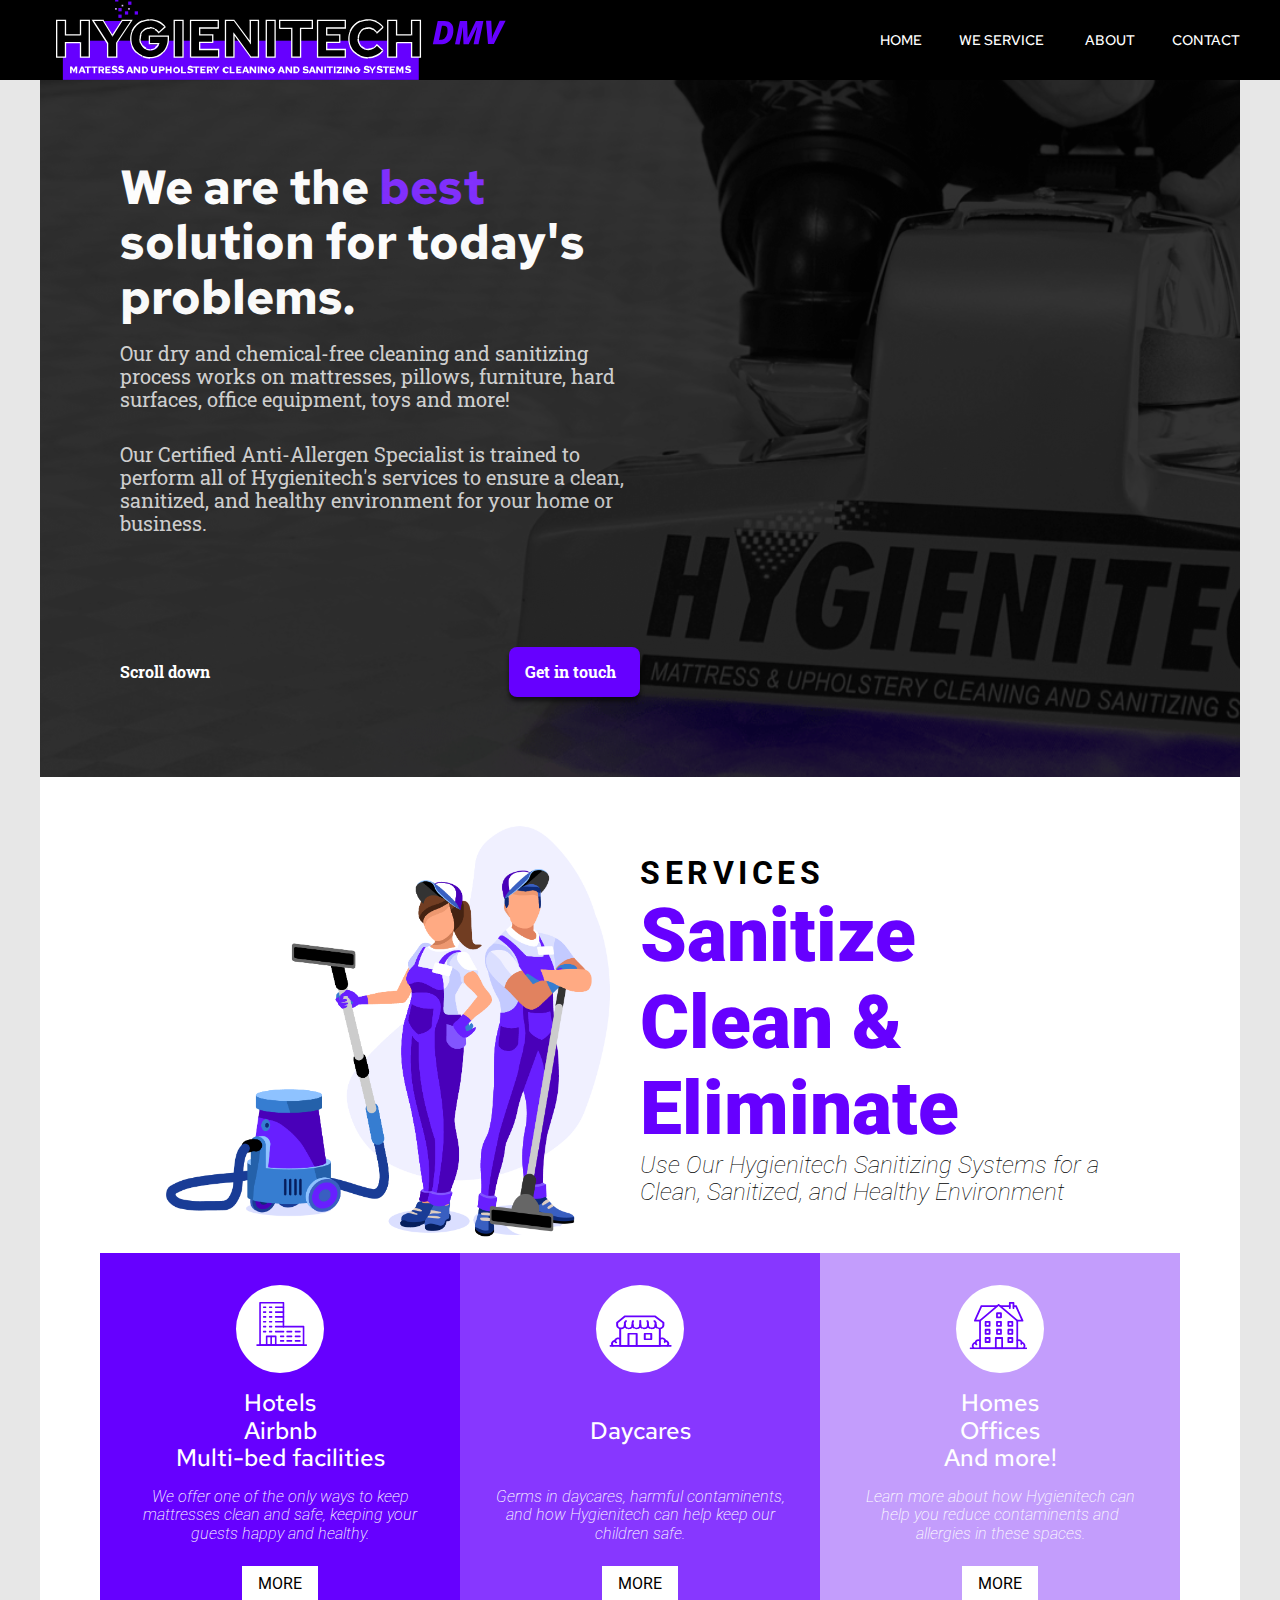
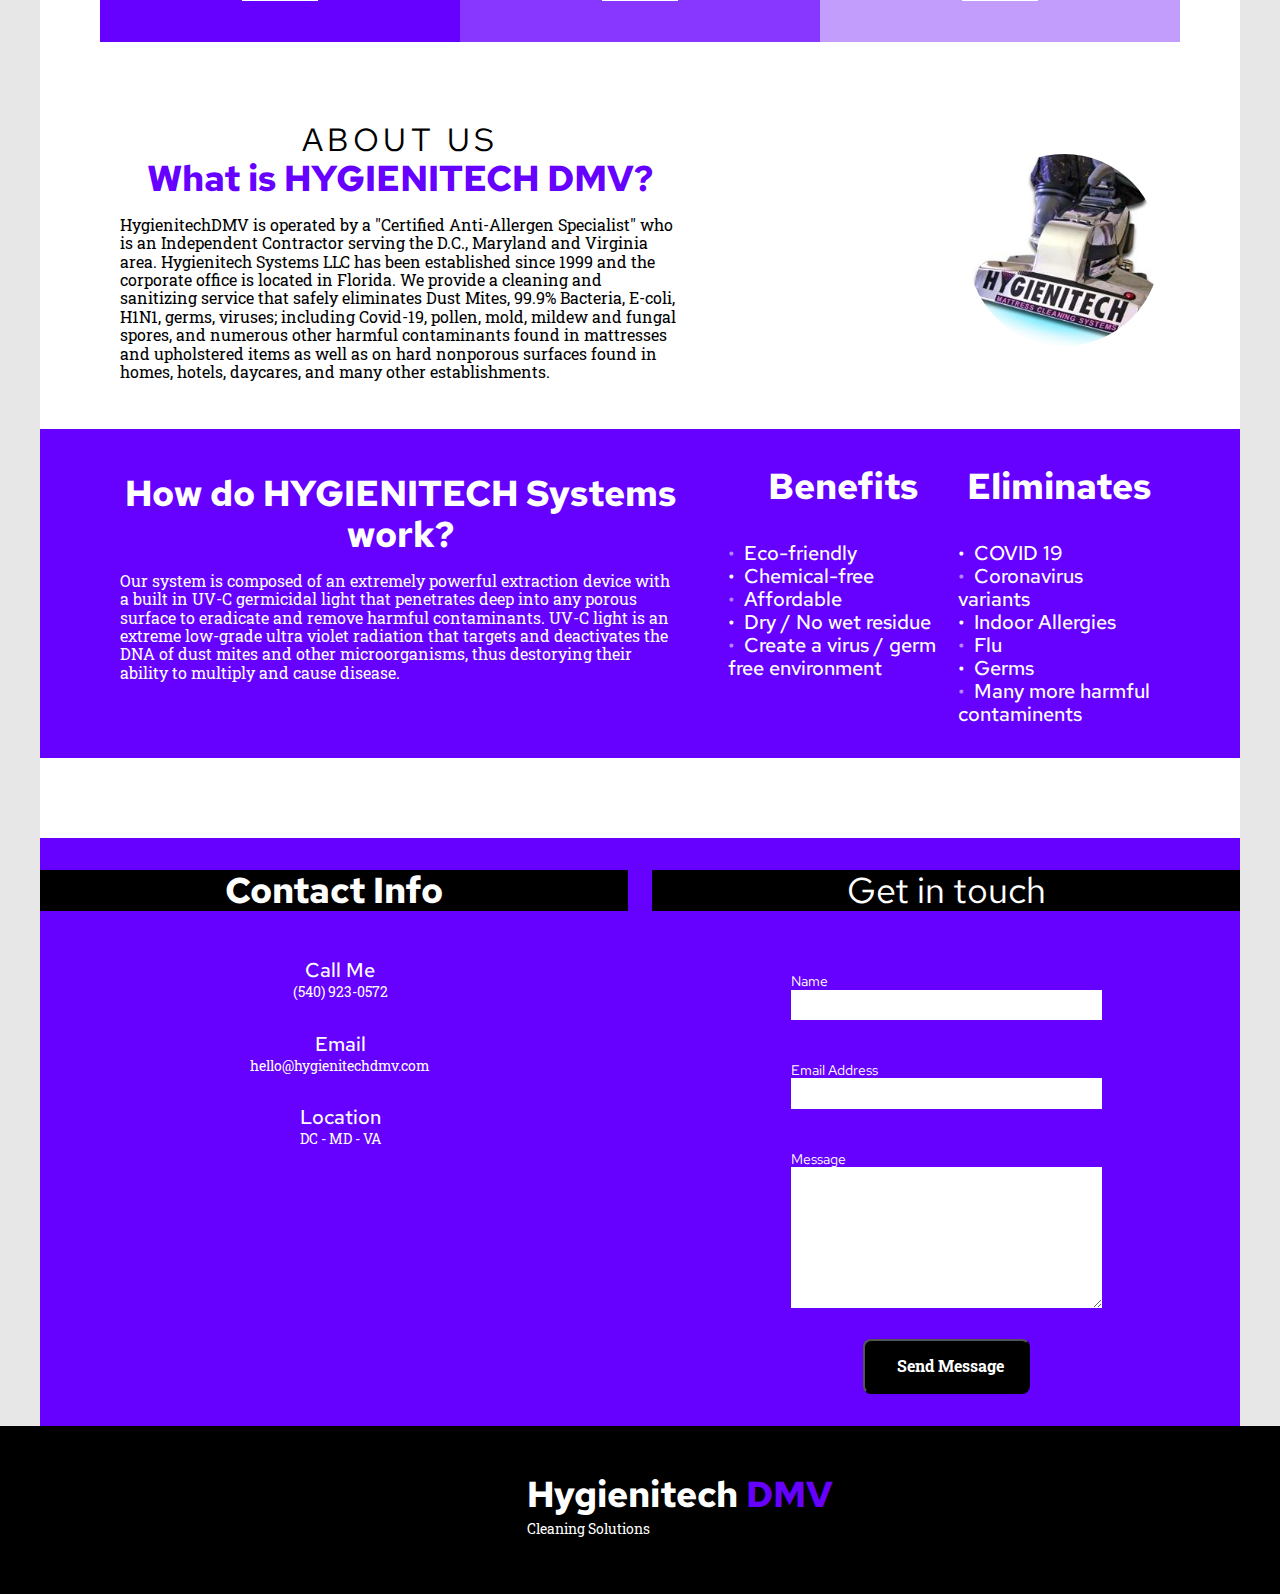
==== commit 74a530b1: "commit on 'master'" ====
--- a/index.html
+++ b/index.html
@@ -21,6 +21,7 @@
 
     <meta http-equiv="X-UA-Compatible" content="IE=edge">
     <meta name="viewport" content="width=device-width, initial-scale=1.0">
+    <meta name="description" content="Hygienitech Cleaning and Sanitizing Systems servicing the DC, Maryland, Virginia region. We value your money, time, and reputation!">
     <title>Cleaning Services | Hygienitech DMV</title>
 </head>
 <body>
@@ -32,7 +33,7 @@
             <div class="nav__menu" id="nav-menu">
                 <ul class="nav__list grid">
                     <li class="nav__item">
-                        <a href="#home" class="nav__link active__link">
+                        <a href="#home" class="nav__link active__link" title="Link to the HygienitechDMV home page.">
                             <i class="uil uil-estate nav__icon"></i> HOME
                         </a>
                     </li>
@@ -45,22 +46,22 @@
                      
                      
                             <ul>
-                                <li><a href="/we-service/hotels.html">Hotels</a></li>
-                                <li><a href="/we-service/daycares.html">Daycares</a></li>
-                                <li><a href="/we-service/amenities.html">Amenities</a></li>
+                                <li><a href="/we-service/hotels.html" title="Link to the HygienitechDMV hotels page.">Hotels</a></li>
+                                <li><a href="/we-service/daycares.html" title="Link to the HygienitechDMV daycares page.">Daycares</a></li>
+                                <li><a href="/we-service/amenities.html" title="Link to the HygienitechDMV amenities page.">Amenities</a></li>
                             </ul>
                   
                      
                     </li>
                     
                     <li class="nav__item">
-                        <a href="#about" class="nav__link">
+                        <a href="#about" class="nav__link" title="Link to the HygienitechDMV about section.">
                             <i class="uil uil-cloud-info"></i>
                             ABOUT
                         </a>
                     </li>
                     <li class="nav__item">
-                        <a href="#contact" class="nav__link">
+                        <a href="#contact" class="nav__link" title="Link to the HygienitechDMV contact section.">
                             <i class="uil uil-phone-alt"></i>
                             CONTACT
                         </a>
@@ -94,12 +95,12 @@
                             <p class="home__description">
                             Our Certified Anti-Allergen Specialist is trained to perform all of Hygienitech's services to ensure a clean, sanitized, and healthy environment for your home or business.  </p>
                             <div class="home__scroll container">
-                                <a href="#services" class="home__scroll-button button--flex">
+                                <a href="#services" class="home__scroll-button button--flex" title="Scroll down to the next section">
                                     <i class="uil uil-mouse-alt home__scroll-mouse"></i>
                                     <span class="home__scroll-name">Scroll down</span>
                                     <i class="uil uil-arrow-down home__scroll-arrow"></i>
                                 </a>
-                                <a href="#contact" class="button button--flex box-shadow">
+                                <a href="#contact" class="button button--flex box-shadow" title="Scroll down to our contact section!">
                                     Get in touch  <i class="uil uil-message button__icon"></i>
                                  </a>
                                 
@@ -149,7 +150,7 @@
             <li>Airbnb</li>
             <li>Multi-bed facilities</li></ul>
             <p>We offer one of the only ways to keep mattresses clean and safe, keeping your guests happy and healthy.</p>
-            <p class="card-button"><a href="/we-service/hotels.html">MORE</a></p>
+            <p class="card-button"><a href="/we-service/hotels.html" title="Link to our hotels page for information on hotels, airbnb, and multi-bed facilities.">MORE</a></p>
         </div>
         <!--Card Two -->
         <div class="card">
@@ -159,7 +160,7 @@
                 <li><br></li>
            </ul>
             <p>Germs in daycares, harmful contaminents, and how Hygienitech can help keep our children safe.</p>
-            <p class="card-button"><a href="/we-service/daycares.html">MORE</a></p>
+            <p class="card-button"><a href="/we-service/daycares.html" title="Link to our daycares page for information on how we can help you with daycares.">MORE</a></p>
         </div>
         <!--Card Three -->
         <div class="card">
@@ -168,7 +169,7 @@
             <li>Offices</li>
             <li>And more!</li></ul>
             <p>Learn more about how Hygienitech can help you reduce contaminents and allergies in these spaces.</p>
-            <p class="card-button"><a href="/we-service/amenities.html">MORE</a></p>
+            <p class="card-button"><a href="/we-service/amenities.html" title="Link to our homes page for information on homes, offices, and more.">MORE</a></p>
         </div>
      
             
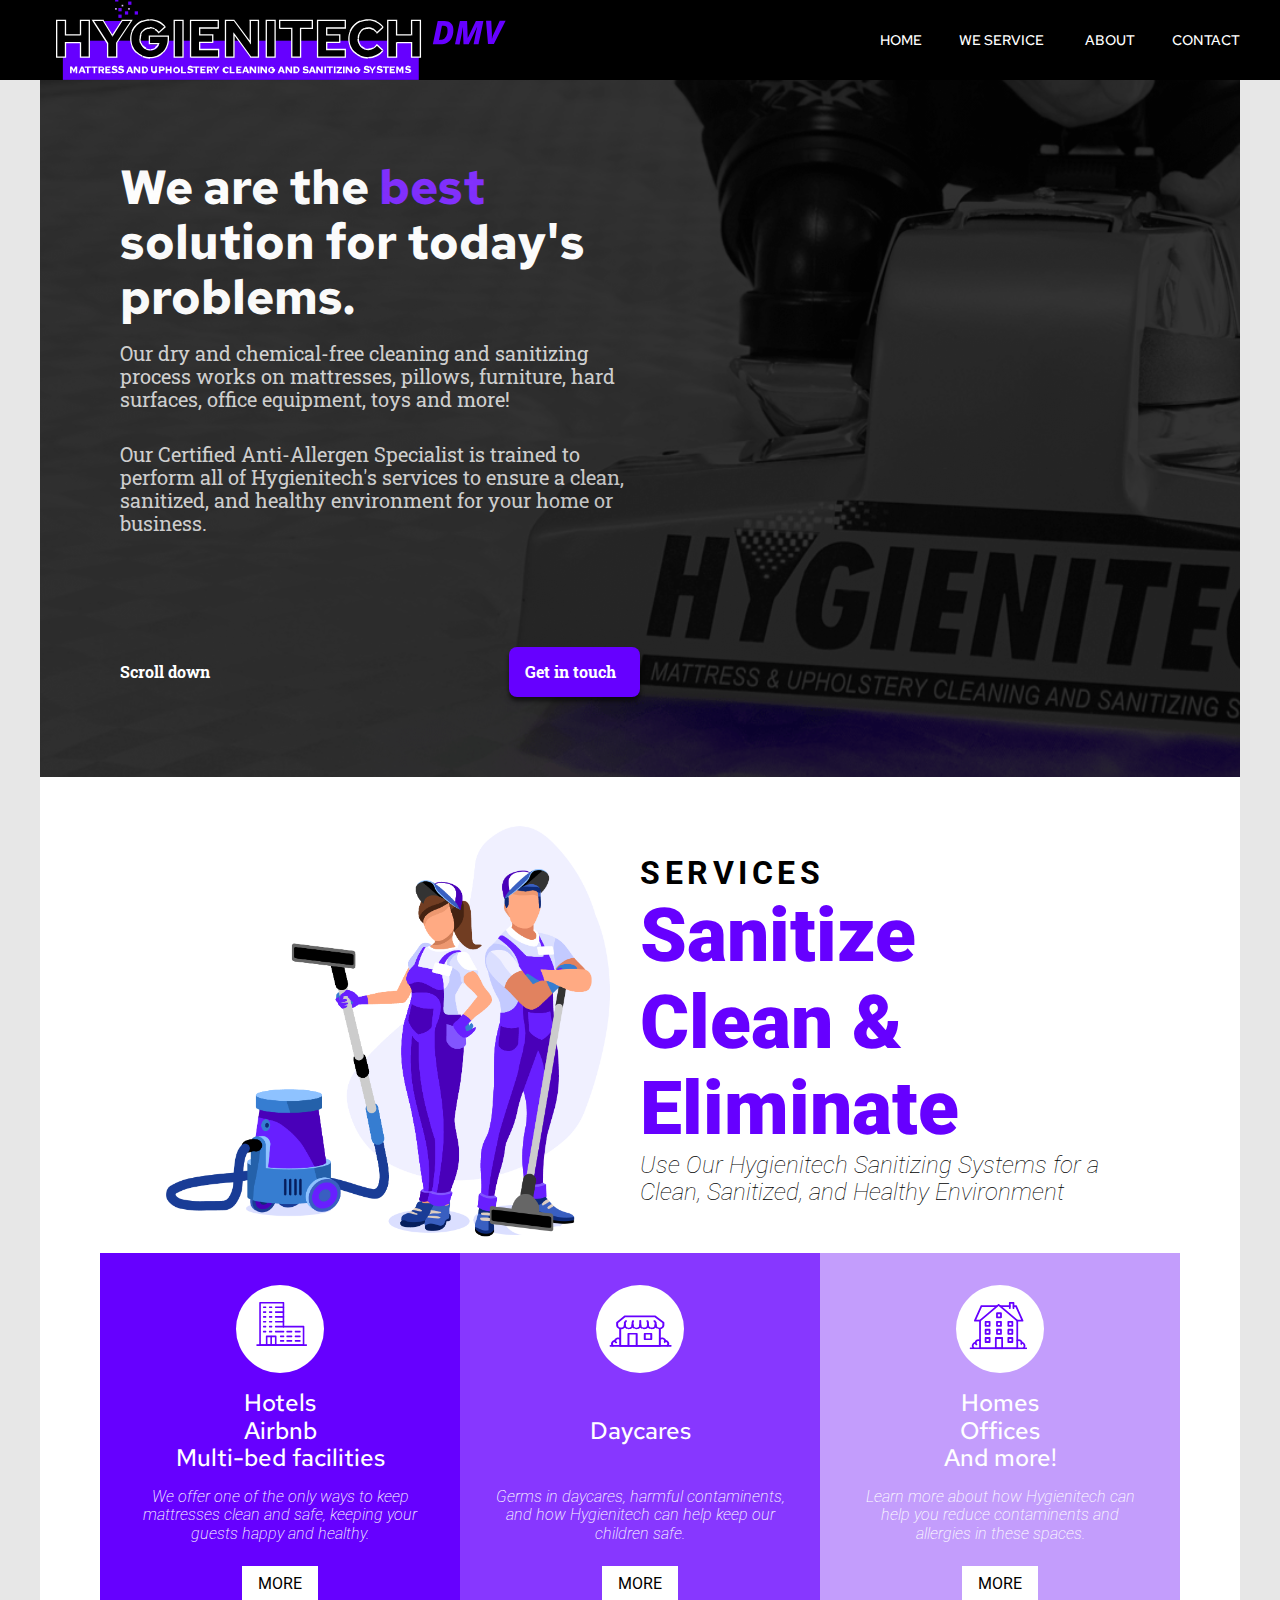
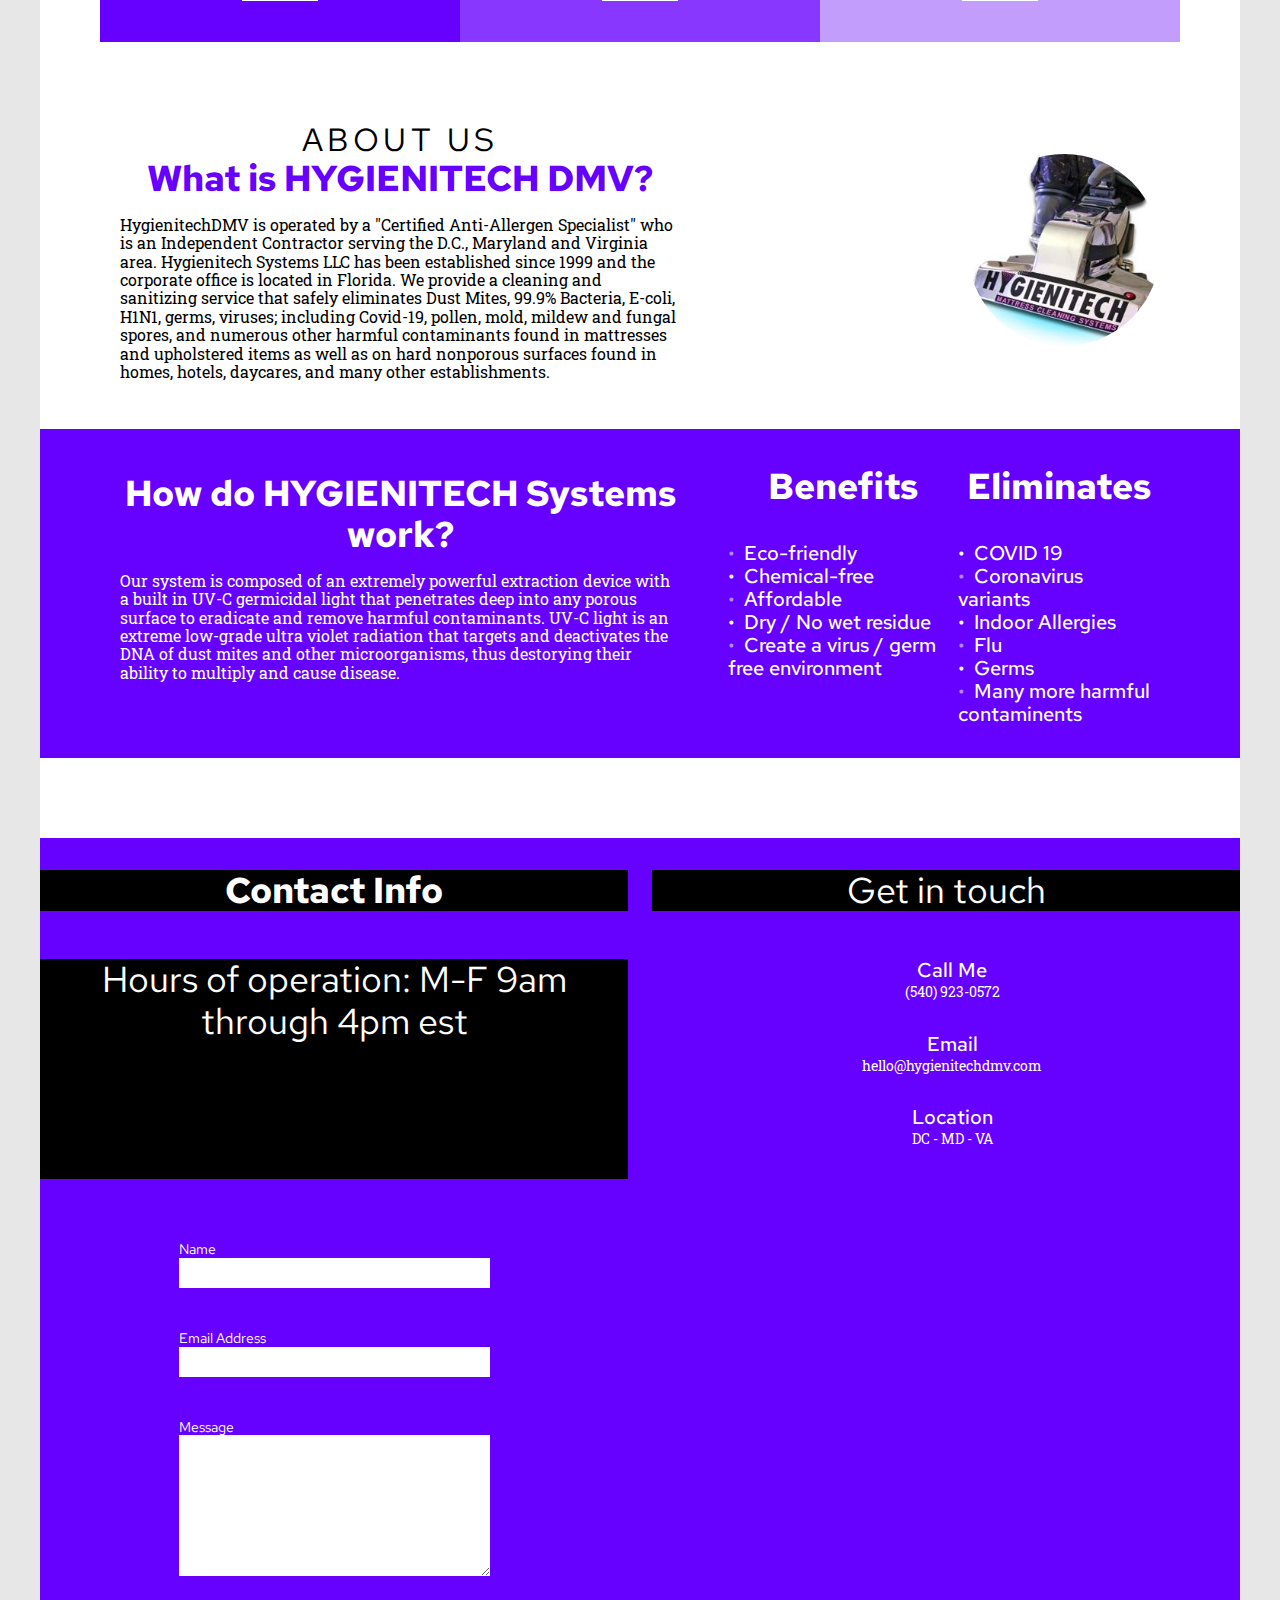
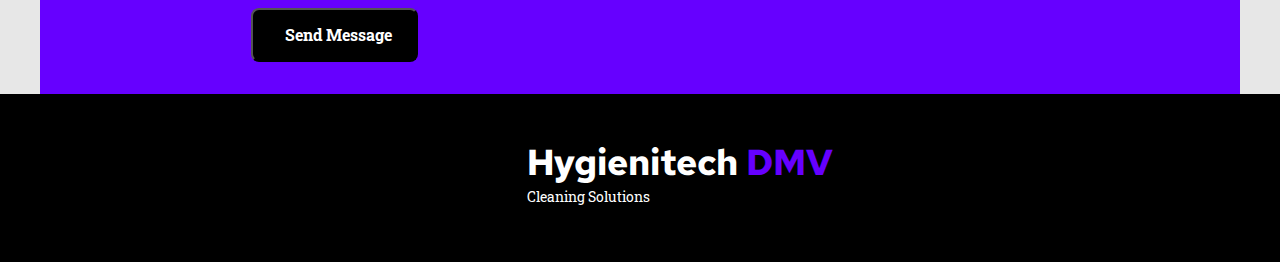
==== commit 2dd4e4ff: "Update index.html" ====
--- a/index.html
+++ b/index.html
@@ -22,7 +22,7 @@
     <meta http-equiv="X-UA-Compatible" content="IE=edge">
     <meta name="viewport" content="width=device-width, initial-scale=1.0">
     <meta name="description" content="Hygienitech Cleaning and Sanitizing Systems servicing the DC, Maryland, Virginia region. We value your money, time, and reputation!">
-    <title>Cleaning Services | Hygienitech DMV</title>
+    <title>DMV Cleaning Services | Hygienitech DMV</title>
 </head>
 <body>
     <!--==================== HEADER ====================-->
@@ -257,6 +257,7 @@
     <div class="contact__container container grid">
         <h2 class="section__title">Contact Info</h2>
         <span class="section__subtitle">Get in touch</span>
+                <span class="section__subtitle">Hours of operation: M-F 9am through 4pm est</span>
         <div>
             <div class="contact__information">
                 <i class="uil uil-phone contact__icon"></i>
